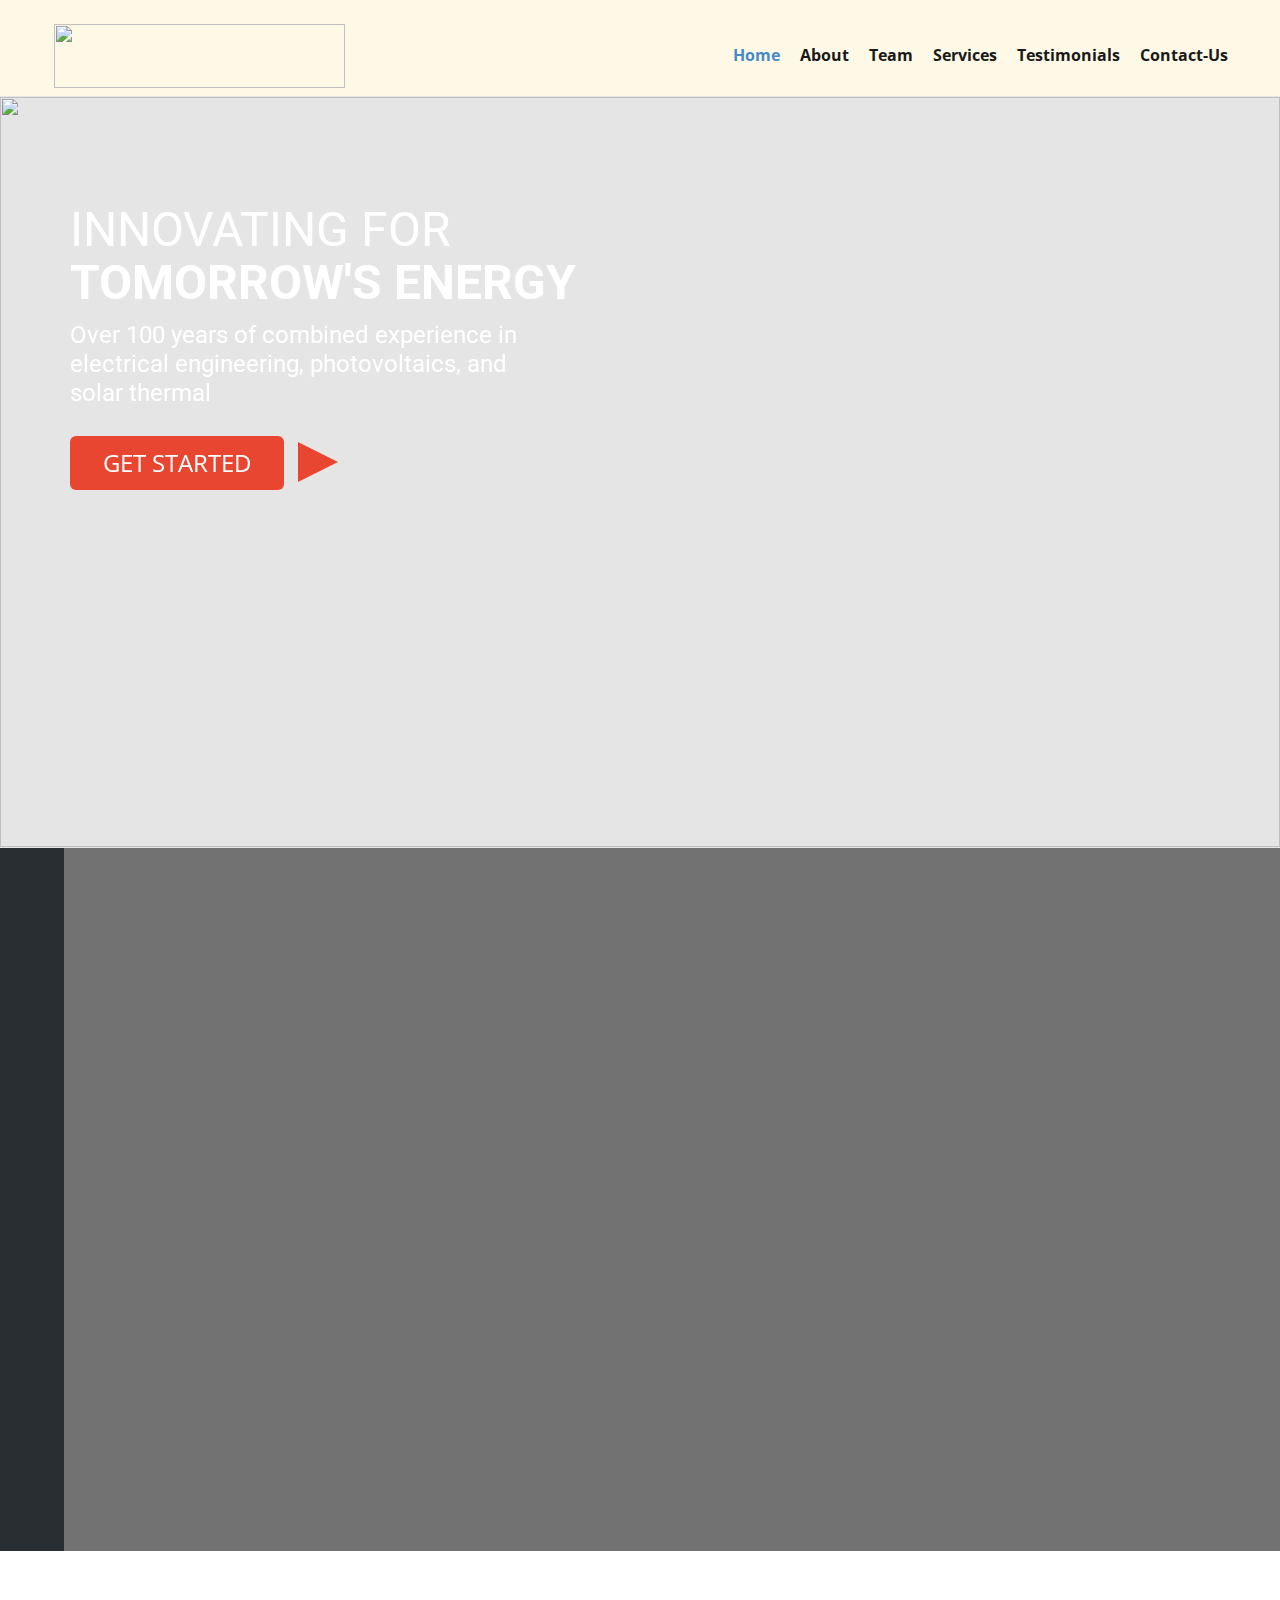
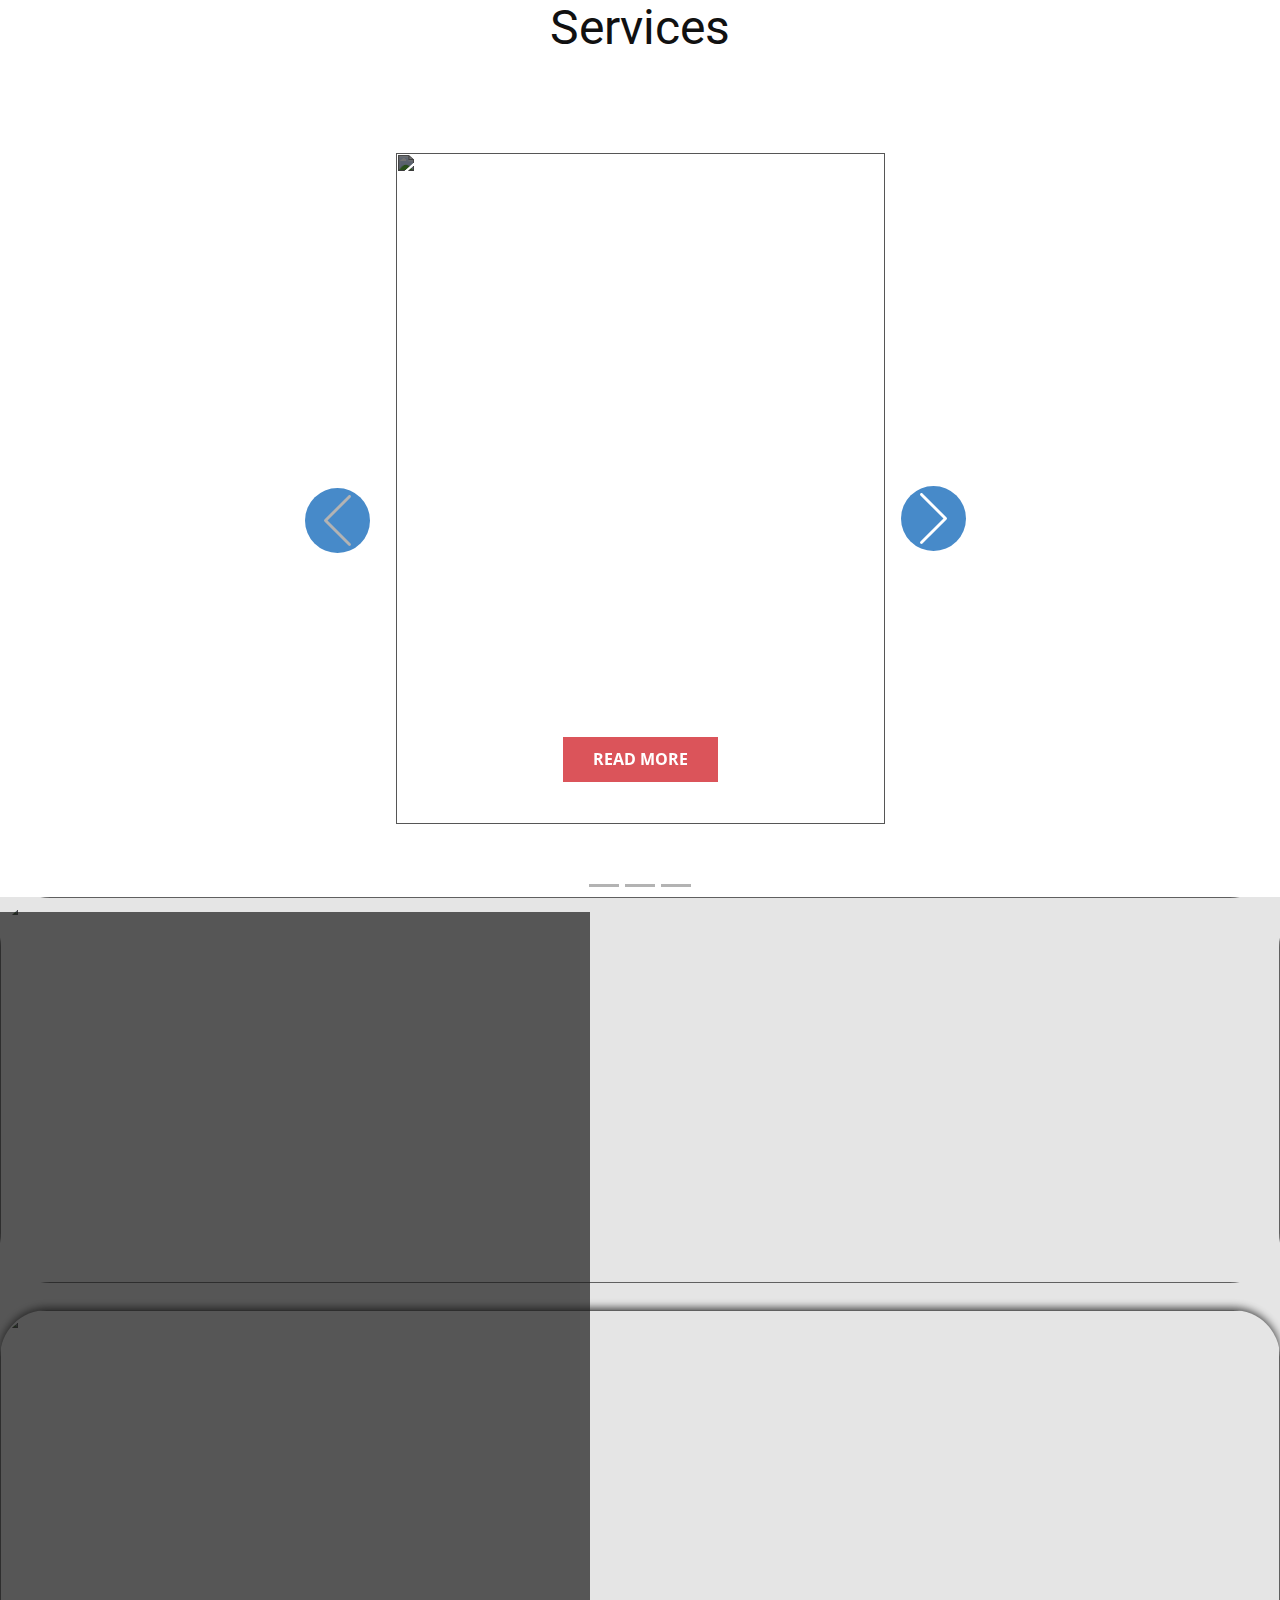
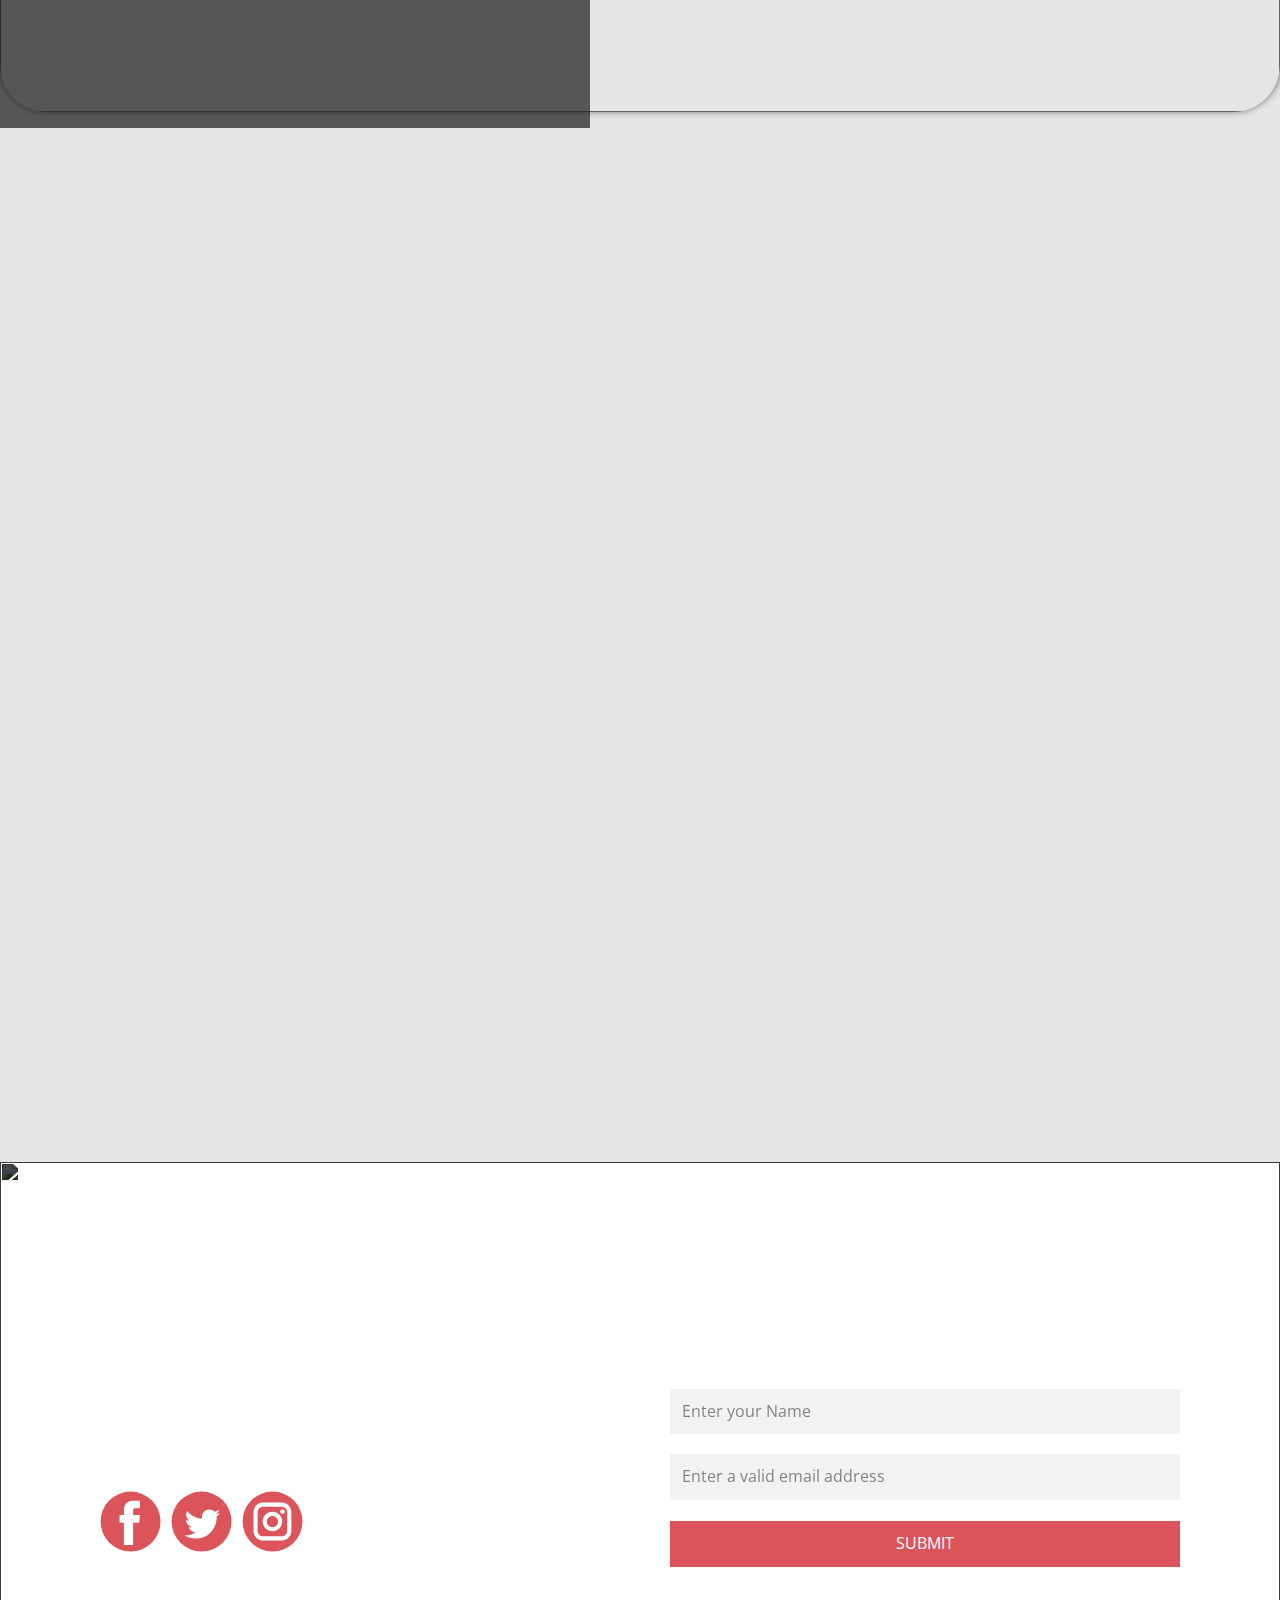
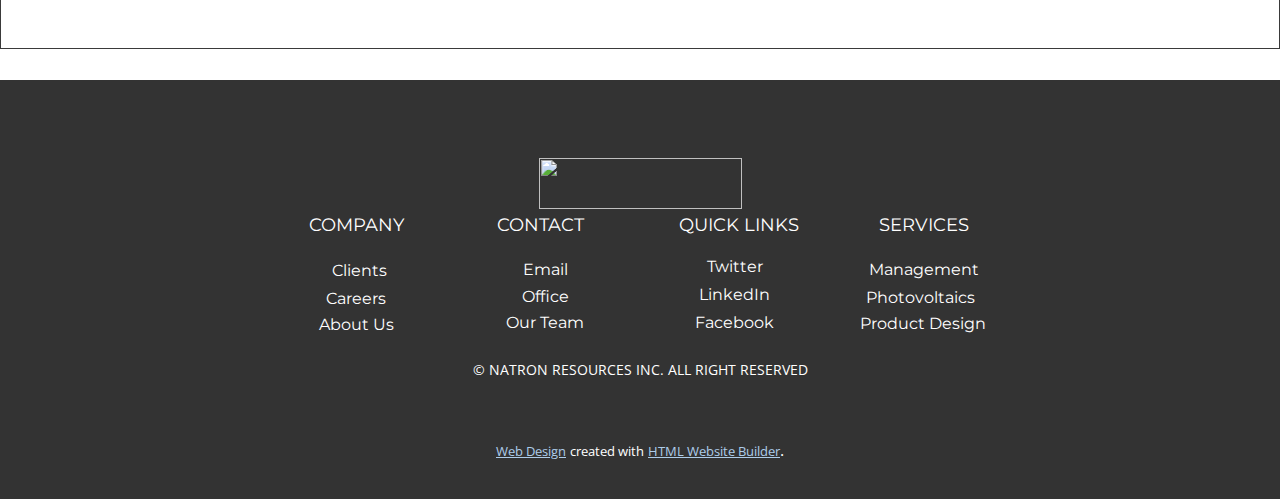
==== index.html @ ee6bcc5f "Add files via upload" ====
<!DOCTYPE html>
<html style="font-size: 16px;" lang="en"><head>
    <meta name="viewport" content="width=device-width, initial-scale=1.0">
    <meta charset="utf-8">
    <meta name="keywords" content="​Growth Strategy, 01, ​Providing information to a client, About Consulting Firm, ​Providing information to a client, 02, ​Our business consultants can help you adapt to today’s market dynamics, ​We are the best agency to improve your deals, our perfect team, INTUITIVE">
    <meta name="description" content="">
    <title>Home</title>
    <link rel="stylesheet" href="nicepage.css" media="screen">
<link rel="stylesheet" href="Home.css" media="screen">
    <script class="u-script" type="text/javascript" src="jquery.js" "="" defer=""></script>
    <script class="u-script" type="text/javascript" src="nicepage.js" "="" defer=""></script>
    <meta name="generator" content="Nicepage 4.17.10, nicepage.com">
    <link id="u-theme-google-font" rel="stylesheet" href="https://fonts.googleapis.com/css?family=Roboto:100,100i,300,300i,400,400i,500,500i,700,700i,900,900i|Open+Sans:300,300i,400,400i,500,500i,600,600i,700,700i,800,800i">
    <link id="u-page-google-font" rel="stylesheet" href="https://fonts.googleapis.com/css?family=Open+Sans:300,300i,400,400i,500,500i,600,600i,700,700i,800,800i|Oswald:200,300,400,500,600,700|Montserrat:100,100i,200,200i,300,300i,400,400i,500,500i,600,600i,700,700i,800,800i,900,900i">
    
    
    
    
    
    
    
    <script type="application/ld+json">{
		"@context": "http://schema.org",
		"@type": "Organization",
		"name": "",
		"logo": "images/NatronResources_Logo1Black11.png"
}</script>
    <meta name="theme-color" content="#478ac9">
    <meta property="og:title" content="Home">
    <meta property="og:type" content="website">
  </head>
  <body data-home-page="Home.html" data-home-page-title="Home" class="u-body u-xl-mode" data-lang="en"><header class="u-clearfix u-header u-palette-3-light-3 u-sticky u-sticky-9d83 u-header" id="sec-1c48"><div class="u-clearfix u-sheet u-sheet-1">
        <a href="https://nicepage.com" class="u-image u-logo u-image-1" data-image-width="314" data-image-height="69">
          <img src="images/NatronResources_Logo1Black11.png" class="u-logo-image u-logo-image-1">
        </a>
        <nav class="u-menu u-menu-one-level u-offcanvas u-menu-1">
          <div class="menu-collapse" style="font-size: 1rem; letter-spacing: 0px; font-weight: 700;">
            <a class="u-button-style u-custom-active-border-color u-custom-border u-custom-border-color u-custom-borders u-custom-hover-border-color u-custom-left-right-menu-spacing u-custom-padding-bottom u-custom-text-active-color u-custom-text-color u-custom-text-hover-color u-custom-text-shadow u-custom-text-shadow-blur u-custom-text-shadow-color u-custom-text-shadow-transparency u-custom-text-shadow-x u-custom-text-shadow-y u-custom-top-bottom-menu-spacing u-nav-link u-text-active-palette-1-base u-text-hover-palette-2-base" href="#" style="text-shadow: -2px 0 0 rgba(0,0,0,0);">
              <svg class="u-svg-link" viewBox="0 0 24 24"><use xmlns:xlink="http://www.w3.org/1999/xlink" xlink:href="#menu-hamburger"></use></svg>
              <svg class="u-svg-content" version="1.1" id="menu-hamburger" viewBox="0 0 16 16" x="0px" y="0px" xmlns:xlink="http://www.w3.org/1999/xlink" xmlns="http://www.w3.org/2000/svg"><g><rect y="1" width="16" height="2"></rect><rect y="7" width="16" height="2"></rect><rect y="13" width="16" height="2"></rect>
</g></svg>
            </a>
          </div>
          <div class="u-custom-menu u-nav-container">
            <ul class="u-nav u-spacing-20 u-unstyled u-nav-1"><li class="u-nav-item"><a class="u-border-active-grey-90 u-border-hover-grey-50 u-button-style u-nav-link u-text-active-palette-1-base u-text-grey-90 u-text-hover-palette-2-base" href="Home.html" style="padding: 10px 0px;">Home</a>
</li><li class="u-nav-item"><a class="u-border-active-grey-90 u-border-hover-grey-50 u-button-style u-nav-link u-text-active-palette-1-base u-text-grey-90 u-text-hover-palette-2-base" href="About.html" style="padding: 10px 0px;">About</a>
</li><li class="u-nav-item"><a class="u-border-active-grey-90 u-border-hover-grey-50 u-button-style u-nav-link u-text-active-palette-1-base u-text-grey-90 u-text-hover-palette-2-base" href="Team.html" style="padding: 10px 0px;">Team</a>
</li><li class="u-nav-item"><a class="u-border-active-grey-90 u-border-hover-grey-50 u-button-style u-nav-link u-text-active-palette-1-base u-text-grey-90 u-text-hover-palette-2-base" style="padding: 10px 0px;">Services</a>
</li><li class="u-nav-item"><a class="u-border-active-grey-90 u-border-hover-grey-50 u-button-style u-nav-link u-text-active-palette-1-base u-text-grey-90 u-text-hover-palette-2-base" style="padding: 10px 0px;">Testimonials</a>
</li><li class="u-nav-item"><a class="u-border-active-grey-90 u-border-hover-grey-50 u-button-style u-nav-link u-text-active-palette-1-base u-text-grey-90 u-text-hover-palette-2-base" href="Contact-Us.html" style="padding: 10px 0px;">Contact-Us</a>
</li></ul>
          </div>
          <div class="u-custom-menu u-nav-container-collapse">
            <div class="u-black u-container-style u-inner-container-layout u-opacity u-opacity-95 u-sidenav">
              <div class="u-inner-container-layout u-sidenav-overflow">
                <div class="u-menu-close"></div>
                <ul class="u-align-center u-nav u-popupmenu-items u-unstyled u-nav-2"><li class="u-nav-item"><a class="u-button-style u-nav-link" href="Home.html">Home</a>
</li><li class="u-nav-item"><a class="u-button-style u-nav-link" href="About.html">About</a>
</li><li class="u-nav-item"><a class="u-button-style u-nav-link" href="Team.html">Team</a>
</li><li class="u-nav-item"><a class="u-button-style u-nav-link">Services</a>
</li><li class="u-nav-item"><a class="u-button-style u-nav-link">Testimonials</a>
</li><li class="u-nav-item"><a class="u-button-style u-nav-link" href="Contact-Us.html">Contact-Us</a>
</li></ul>
              </div>
            </div>
            <div class="u-black u-menu-overlay u-opacity u-opacity-70"></div>
          </div>
        </nav>
      </div></header>
    <section class="u-align-center u-clearfix u-grey-10 u-valign-middle-xs u-section-1" id="carousel_7fe6">
      <img class="u-expanded-width u-image u-image-1" src="images/banner11.png" data-image-width="1512" data-image-height="918">
      <h1 class="u-align-left u-text u-text-white u-text-1" data-animation-name="customAnimationIn" data-animation-duration="1000">INNOVATING FOR&nbsp;<br>
        <span style="font-weight: 700;">TOMORROW'S ENERGY</span>
      </h1>
      <h4 class="u-align-left u-text u-text-body-alt-color u-text-2" data-animation-name="customAnimationIn" data-animation-duration="1000">Over 100 years of combined experience in electrical engineering, photovoltaics, and solar thermal </h4>
      <a href="https://nicepage.com/joomla-page-builder" class="u-border-none u-btn u-btn-round u-button-style u-custom-color-1 u-hover-palette-1-light-1 u-radius-6 u-btn-1" data-animation-name="customAnimationIn" data-animation-duration="1000">GET STARTED</a>
      <div class="u-container-style u-expanded-width u-grey-90 u-group u-shape-rectangle u-group-1" data-animation-name="fadeIn" data-animation-duration="1750" data-animation-direction="Up" data-animation-delay="750">
        <div class="u-container-layout u-container-layout-1">
          <img class="u-align-center u-image u-image-default u-preserve-proportions u-image-2" src="images/Rectangle104.png" alt="" data-image-width="653" data-image-height="306">
          <h2 class="u-align-center u-text u-text-default-lg u-text-default-md u-text-default-sm u-text-default-xl u-text-3">EXCELLENCE IN PERFORMANCE,<br>AND, EXPERIENCE
          </h2>
        </div>
      </div>
      <div class="u-shape u-shape-svg u-text-custom-color-1 u-shape-1" data-animation-name="customAnimationIn" data-animation-duration="1000">
        <svg class="u-svg-link" preserveAspectRatio="none" viewBox="0 0 140 160" style=""><use xmlns:xlink="http://www.w3.org/1999/xlink" xlink:href="#svg-bcc1"></use></svg>
        <svg class="u-svg-content" viewBox="0 0 140 160" x="0px" y="0px" id="svg-bcc1"><g><polygon points="0,0 140,80 0,160 	"></polygon>
</g></svg>
      </div>
    </section>
    <section class="u-align-center-xl u-align-left-lg u-align-left-md u-align-left-sm u-align-left-xs u-clearfix u-grey-10 u-section-2" id="carousel_a50e">
      <div class="u-clearfix u-expanded-width u-layout-wrap u-layout-wrap-1">
        <div class="u-layout" style="">
          <div class="u-layout-row" style="">
            <div class="u-align-left u-container-style u-hidden-xs u-layout-cell u-palette-1-dark-3 u-size-3 u-layout-cell-1">
              <div class="u-container-layout u-container-layout-1"></div>
            </div>
            <div class="u-align-justify-xs u-container-style u-image u-layout-cell u-shading u-size-57 u-image-1" data-image-width="5314" data-image-height="3596">
              <div class="u-container-layout u-container-layout-2">
                <div class="u-container-style u-grey-80 u-group u-group-1" data-animation-name="customAnimationIn" data-animation-duration="1000">
                  <div class="u-container-layout u-container-layout-3">
                    <h2 class="u-align-center u-text u-text-default u-text-1">MISSION</h2>
                    <div class="u-border-3 u-border-palette-3-base u-line u-line-horizontal u-line-1"></div>
                    <p class="u-align-center u-text u-text-default u-text-2"> Reduce the installed renewable energy through innovative design and methodical execution</p>
                  </div>
                </div>
                <h5 class="u-custom-font u-font-open-sans u-text u-text-body-alt-color u-text-3" data-animation-name="customAnimationIn" data-animation-duration="1000"> Natron Resources Inc. is located in the San Francisco Bay Area of California and focuses on solar system design and electrical engineering. As costs drop and efficiencies improve, solar energy will play a significant role in meeting the evergrowing demand for energy on our society. <br>
                  <br>We provide strategic, technical, analytical, design and management services to our clients on time and on budget. <br>
                  <br>We help our client shorten projects lead time and reduced materials costs so that they can be competitive in the market place. <br>
                  <br>We provide support to start-up and recent entrants to the renewable industry to help them successful launch their products. Our team of professionals is dedicated to serving our clients with integrity and passion..
                </h5>
                <div class="u-container-style u-grey-80 u-group u-group-2" data-animation-name="customAnimationIn" data-animation-duration="1000">
                  <div class="u-container-layout u-container-layout-4">
                    <h2 class="u-align-center u-text u-text-default u-text-4">VISION</h2>
                    <div class="u-border-3 u-border-palette-3-base u-line u-line-horizontal u-line-2"></div>
                    <p class="u-align-center u-text u-text-default u-text-5">Make solar Energy an economically feasible energy alternative</p>
                  </div>
                </div>
              </div>
            </div>
          </div>
        </div>
      </div>
      <h2 class="u-align-center u-custom-font u-font-open-sans u-text u-text-body-alt-color u-text-6" data-animation-name="customAnimationIn" data-animation-duration="1000"> Welcome to Natron Resources Inc.</h2>
    </section>
    <section class="u-carousel u-section-row-container u-slide u-block-9a33-1" id="carousel_f9ef" data-interval="5000" data-u-ride="carousel">
      <div class="u-section-rows">
        <div class="u-section-row u-block-9a33-4" id="sec-fe2a">
          <div class="u-clearfix u-sheet u-valign-middle u-block-9a33-5">
            <h1 class="u-text u-text-default u-block-9a33-6">Services<span style="font-size: 3.75rem;"></span>
            </h1>
          </div>
        </div>
        <div class="u-section-row u-block-9a33-7" id="sec-a73d">
          <ol class="u-absolute-hcenter-lg u-absolute-hcenter-md u-absolute-hcenter-sm u-absolute-hcenter-xl u-carousel-indicators u-block-9a33-2">
            <li data-u-target="#carousel_f9ef" class="u-active u-grey-30" data-u-slide-to="0"></li>
            <li data-u-target="#carousel_f9ef" class="u-grey-30" data-u-slide-to="1"></li>
            <li data-u-target="#carousel_f9ef" class="u-grey-30" data-u-slide-to="2"></li>
          </ol>
          <div class="u-carousel-inner" role="listbox">
            <div class="u-active u-align-center u-carousel-item u-clearfix u-section-3-1" src="">
              <div class="u-clearfix u-sheet u-sheet-1">
                <img class="u-expanded-width-xs u-image u-image-1" src="images/Rectangle65.png" data-image-width="450" data-image-height="450">
                <p class="u-large-text u-text u-text-body-alt-color u-text-variant u-text-1">Sample text. Lorem ipsum dolor sit amet,​ consectetur adipiscing elit nullam nunc justo sagittis suscipit ultrices.</p>
                <a href="#" class="u-btn u-button-style u-palette-2-base u-btn-1">Read More</a>
              </div>
            </div>
            <div class="u-align-center u-carousel-item u-clearfix u-section-3-2" src="">
              <div class="u-clearfix u-sheet u-sheet-1">
                <img class="u-expanded-width-xs u-image u-image-1" src="images/Rectangle65.png" data-image-width="450" data-image-height="450">
                <p class="u-large-text u-text u-text-body-alt-color u-text-variant u-text-1">Sample text. Lorem ipsum dolor sit amet,​ consectetur adipiscing elit nullam nunc justo sagittis suscipit ultrices.</p>
                <a href="#" class="u-btn u-button-style u-palette-2-base u-btn-1">Read More</a>
              </div>
            </div>
            <div class="u-align-center u-carousel-item u-clearfix u-section-3-3" src="">
              <div class="u-clearfix u-sheet u-sheet-1">
                <img class="u-expanded-width-xs u-image u-image-1" src="images/Rectangle65.png" data-image-width="450" data-image-height="450">
                <p class="u-large-text u-text u-text-body-alt-color u-text-variant u-text-1">Sample text. Lorem ipsum dolor sit amet,​ consectetur adipiscing elit nullam nunc justo sagittis suscipit ultrices.</p>
                <a href="#" class="u-btn u-button-style u-palette-2-base u-btn-1">Read More</a>
              </div>
            </div>
          </div>
          <a class="u-carousel-control u-carousel-control-prev u-icon-circle u-palette-1-base u-text-grey-30 u-block-9a33-3" href="#carousel_f9ef" role="button" data-u-slide="prev">
            <span aria-hidden="true">
              <svg viewBox="0 0 477.175 477.175"><path d="M145.188,238.575l215.5-215.5c5.3-5.3,5.3-13.8,0-19.1s-13.8-5.3-19.1,0l-225.1,225.1c-5.3,5.3-5.3,13.8,0,19.1l225.1,225
                    c2.6,2.6,6.1,4,9.5,4s6.9-1.3,9.5-4c5.3-5.3,5.3-13.8,0-19.1L145.188,238.575z"></path></svg>
            </span>
            <span class="sr-only">Previous</span>
          </a>
          <a class="u-carousel-control u-carousel-control-next u-icon-circle u-palette-1-base u-block-9a33-8" href="#carousel_f9ef" role="button" data-u-slide="next">
            <span aria-hidden="true">
              <svg viewBox="0 0 477.175 477.175"><path d="M360.731,229.075l-225.1-225.1c-5.3-5.3-13.8-5.3-19.1,0s-5.3,13.8,0,19.1l215.5,215.5l-215.5,215.5
                    c-5.3,5.3-5.3,13.8,0,19.1c2.6,2.6,6.1,4,9.5,4c3.4,0,6.9-1.3,9.5-4l225.1-225.1C365.931,242.875,365.931,234.275,360.731,229.075z"></path></svg>
            </span>
            <span class="sr-only">Next</span>
          </a>
        </div>
      </div>
    </section>
    <section class="u-align-center-xl u-align-left-lg u-align-left-md u-align-left-sm u-align-left-xs u-clearfix u-grey-10 u-section-4" id="carousel_10d2">
      <img class="u-align-center-xs u-expanded-width u-image u-image-round u-radius-47 u-image-1" src="images/Rectangle115.png" alt="" data-image-width="1462" data-image-height="433">
      <img class="u-align-center-xs u-expanded-width-lg u-expanded-width-md u-expanded-width-sm u-expanded-width-xl u-image u-image-round u-radius-50 u-image-2" src="images/Rectangle114.png" alt="" data-image-width="1462" data-image-height="435">
      <div class="u-custom-color-3 u-shape u-shape-rectangle u-shape-1"></div>
      <div class="u-clearfix u-layout-wrap u-layout-wrap-1">
        <div class="u-gutter-0 u-layout">
          <div class="u-layout-row">
            <div class="u-align-left u-container-style u-layout-cell u-size-60 u-layout-cell-1">
              <div class="u-container-layout u-container-layout-1">
                <h2 class="u-text u-text-body-alt-color u-text-1" data-animation-name="customAnimationIn" data-animation-duration="1000" data-animation-direction=""> PROJECTS</h2>
                <p class="u-text u-text-body-alt-color u-text-2" data-animation-name="customAnimationIn" data-animation-duration="1000">We provide electrical and structural engineering for solar projects in California and other locations worldwide. Our project portfolio ranges from residential and R&amp;D arrays to large scale ground mount fixed and tracking systems. </p>
                <a href="https://nicepage.dev" class="u-border-none u-btn u-btn-round u-button-style u-custom-color-1 u-hover-palette-1-light-1 u-radius-50 u-btn-1" data-animation-name="customAnimationIn" data-animation-duration="1000">explore more </a>
              </div>
            </div>
          </div>
        </div>
      </div>
      <h2 class="u-custom-font u-font-oswald u-text u-text-body-alt-color u-text-3" data-animation-name="customAnimationIn" data-animation-duration="1000">Santa Clara University, Santa Clara, California</h2>
      <h2 class="u-custom-font u-font-oswald u-text u-text-body-alt-color u-text-4" data-animation-name="customAnimationIn" data-animation-duration="1000">County Govt. Center, Redwood City, California</h2>
      <img class="u-image u-image-3" src="images/NatronResources_Mark.png" data-image-width="4671" data-image-height="3972" data-animation-name="customAnimationIn" data-animation-duration="1000">
    </section>
    <section class="u-align-center-xl u-align-left-lg u-align-left-md u-align-left-sm u-align-left-xs u-clearfix u-grey-10 u-section-5" id="carousel_a785">
      <div class="u-align-left u-clearfix u-sheet u-valign-middle-xs u-sheet-1">
        <h1 class="u-align-center u-text u-text-default u-text-1" data-animation-name="customAnimationIn" data-animation-duration="1000">
          <span style="font-size: 4.5rem;">OUR <span style="font-weight: 700;">SATISFIED </span>PARTNERS
          </span>
          <span style="font-size: 4.5rem;">
            <br>
          </span>
          <span style="font-size: 2.25rem;">Testimonials</span>
        </h1>
        <div class="u-expanded-width-xs u-list u-list-1">
          <div class="u-repeater u-repeater-1">
            <div class="u-container-style u-list-item u-repeater-item u-white u-list-item-1" data-animation-name="flipIn" data-animation-duration="2500" data-animation-delay="0" data-animation-direction="X">
              <div class="u-container-layout u-similar-container u-valign-top-lg u-valign-top-md u-valign-top-sm u-valign-top-xl u-container-layout-1">
                <div alt="" class="u-image u-image-circle u-image-1"></div>
                <div class="u-container-style u-group u-group-1">
                  <div class="u-container-layout u-container-layout-2">
                    <h4 class="u-custom-font u-font-oswald u-text u-text-2">Jeffrey Brown</h4>
                    <p class="u-text u-text-grey-50 u-text-3">Sample text. Click to select the text box. Click again or double click to start editing the&nbsp;</p>
                    <div class="u-social-icons u-spacing-10 u-social-icons-1">
                      <a class="u-social-url" target="_blank" href=""><span class="u-icon u-icon-circle u-social-facebook u-social-icon u-icon-1"><svg class="u-svg-link" preserveAspectRatio="xMidYMin slice" viewBox="0 0 112 112" style=""><use xmlns:xlink="http://www.w3.org/1999/xlink" xlink:href="#svg-16b7"></use></svg><svg xmlns="http://www.w3.org/2000/svg" xmlns:xlink="http://www.w3.org/1999/xlink" version="1.1" xml:space="preserve" class="u-svg-content" viewBox="0 0 112 112" x="0px" y="0px" id="svg-16b7"><path d="M75.5,28.8H65.4c-1.5,0-4,0.9-4,4.3v9.4h13.9l-1.5,15.8H61.4v45.1H42.8V58.3h-8.8V42.4h8.8V32.2 c0-7.4,3.4-18.8,18.8-18.8h13.8v15.4H75.5z"></path></svg></span>
                      </a>
                      <a class="u-social-url" target="_blank" href=""><span class="u-icon u-icon-circle u-social-icon u-social-twitter u-icon-2"><svg class="u-svg-link" preserveAspectRatio="xMidYMin slice" viewBox="0 0 112 112" style=""><use xmlns:xlink="http://www.w3.org/1999/xlink" xlink:href="#svg-78f3"></use></svg><svg xmlns="http://www.w3.org/2000/svg" xmlns:xlink="http://www.w3.org/1999/xlink" version="1.1" xml:space="preserve" class="u-svg-content" viewBox="0 0 112 112" x="0px" y="0px" id="svg-78f3"><path d="M92.2,38.2c0,0.8,0,1.6,0,2.3c0,24.3-18.6,52.4-52.6,52.4c-10.6,0.1-20.2-2.9-28.5-8.2 c1.4,0.2,2.9,0.2,4.4,0.2c8.7,0,16.7-2.9,23-7.9c-8.1-0.2-14.9-5.5-17.3-12.8c1.1,0.2,2.4,0.2,3.4,0.2c1.6,0,3.3-0.2,4.8-0.7 c-8.4-1.6-14.9-9.2-14.9-18c0-0.2,0-0.2,0-0.2c2.5,1.4,5.4,2.2,8.4,2.3c-5-3.3-8.3-8.9-8.3-15.4c0-3.4,1-6.5,2.5-9.2 c9.1,11.1,22.7,18.5,38,19.2c-0.2-1.4-0.4-2.8-0.4-4.3c0.1-10,8.3-18.2,18.5-18.2c5.4,0,10.1,2.2,13.5,5.7c4.3-0.8,8.1-2.3,11.7-4.5 c-1.4,4.3-4.3,7.9-8.1,10.1c3.7-0.4,7.3-1.4,10.6-2.9C98.9,32.3,95.7,35.5,92.2,38.2z"></path></svg></span>
                      </a>
                      <a class="u-social-url" target="_blank" href=""><span class="u-icon u-icon-circle u-social-icon u-social-instagram u-icon-3"><svg class="u-svg-link" preserveAspectRatio="xMidYMin slice" viewBox="0 0 112 112" style=""><use xmlns:xlink="http://www.w3.org/1999/xlink" xlink:href="#svg-8844"></use></svg><svg xmlns="http://www.w3.org/2000/svg" xmlns:xlink="http://www.w3.org/1999/xlink" version="1.1" xml:space="preserve" class="u-svg-content" viewBox="0 0 112 112" x="0px" y="0px" id="svg-8844"><path d="M55.9,32.9c-12.8,0-23.2,10.4-23.2,23.2s10.4,23.2,23.2,23.2s23.2-10.4,23.2-23.2S68.7,32.9,55.9,32.9z M55.9,69.4c-7.4,0-13.3-6-13.3-13.3c-0.1-7.4,6-13.3,13.3-13.3s13.3,6,13.3,13.3C69.3,63.5,63.3,69.4,55.9,69.4z"></path><path d="M79.7,26.8c-3,0-5.4,2.5-5.4,5.4s2.5,5.4,5.4,5.4c3,0,5.4-2.5,5.4-5.4S82.7,26.8,79.7,26.8z"></path><path d="M78.2,11H33.5C21,11,10.8,21.3,10.8,33.7v44.7c0,12.6,10.2,22.8,22.7,22.8h44.7c12.6,0,22.7-10.2,22.7-22.7 V33.7C100.8,21.1,90.6,11,78.2,11z M91,78.4c0,7.1-5.8,12.8-12.8,12.8H33.5c-7.1,0-12.8-5.8-12.8-12.8V33.7 c0-7.1,5.8-12.8,12.8-12.8h44.7c7.1,0,12.8,5.8,12.8,12.8V78.4z"></path></svg></span>
                      </a>
                    </div>
                  </div>
                </div>
              </div>
            </div>
            <div class="u-container-style u-list-item u-repeater-item u-white u-list-item-2" data-animation-name="flipIn" data-animation-duration="2500" data-animation-delay="0" data-animation-direction="X">
              <div class="u-container-layout u-similar-container u-valign-top-lg u-valign-top-md u-valign-top-sm u-valign-top-xl u-container-layout-3">
                <div alt="" class="u-image u-image-circle u-image-2" data-image-width="598" data-image-height="598"></div>
                <div class="u-container-style u-group u-group-2">
                  <div class="u-container-layout u-container-layout-4">
                    <h4 class="u-custom-font u-font-oswald u-text u-text-4">Ann Richmond</h4>
                    <p class="u-text u-text-grey-50 u-text-5">Sample text. Click to select the text box. Click again or double click to start editing the text.</p>
                    <div class="u-social-icons u-spacing-10 u-social-icons-2">
                      <a class="u-social-url" target="_blank" href=""><span class="u-icon u-icon-circle u-social-facebook u-social-icon u-icon-4"><svg class="u-svg-link" preserveAspectRatio="xMidYMin slice" viewBox="0 0 112 112" style=""><use xmlns:xlink="http://www.w3.org/1999/xlink" xlink:href="#svg-16b7"></use></svg><svg xmlns="http://www.w3.org/2000/svg" xmlns:xlink="http://www.w3.org/1999/xlink" version="1.1" xml:space="preserve" class="u-svg-content" viewBox="0 0 112 112" x="0px" y="0px" id="svg-16b7"><path d="M75.5,28.8H65.4c-1.5,0-4,0.9-4,4.3v9.4h13.9l-1.5,15.8H61.4v45.1H42.8V58.3h-8.8V42.4h8.8V32.2 c0-7.4,3.4-18.8,18.8-18.8h13.8v15.4H75.5z"></path></svg></span>
                      </a>
                      <a class="u-social-url" target="_blank" href=""><span class="u-icon u-icon-circle u-social-icon u-social-twitter u-icon-5"><svg class="u-svg-link" preserveAspectRatio="xMidYMin slice" viewBox="0 0 112 112" style=""><use xmlns:xlink="http://www.w3.org/1999/xlink" xlink:href="#svg-78f3"></use></svg><svg xmlns="http://www.w3.org/2000/svg" xmlns:xlink="http://www.w3.org/1999/xlink" version="1.1" xml:space="preserve" class="u-svg-content" viewBox="0 0 112 112" x="0px" y="0px" id="svg-78f3"><path d="M92.2,38.2c0,0.8,0,1.6,0,2.3c0,24.3-18.6,52.4-52.6,52.4c-10.6,0.1-20.2-2.9-28.5-8.2 c1.4,0.2,2.9,0.2,4.4,0.2c8.7,0,16.7-2.9,23-7.9c-8.1-0.2-14.9-5.5-17.3-12.8c1.1,0.2,2.4,0.2,3.4,0.2c1.6,0,3.3-0.2,4.8-0.7 c-8.4-1.6-14.9-9.2-14.9-18c0-0.2,0-0.2,0-0.2c2.5,1.4,5.4,2.2,8.4,2.3c-5-3.3-8.3-8.9-8.3-15.4c0-3.4,1-6.5,2.5-9.2 c9.1,11.1,22.7,18.5,38,19.2c-0.2-1.4-0.4-2.8-0.4-4.3c0.1-10,8.3-18.2,18.5-18.2c5.4,0,10.1,2.2,13.5,5.7c4.3-0.8,8.1-2.3,11.7-4.5 c-1.4,4.3-4.3,7.9-8.1,10.1c3.7-0.4,7.3-1.4,10.6-2.9C98.9,32.3,95.7,35.5,92.2,38.2z"></path></svg></span>
                      </a>
                      <a class="u-social-url" target="_blank" href=""><span class="u-icon u-icon-circle u-social-icon u-social-instagram u-icon-6"><svg class="u-svg-link" preserveAspectRatio="xMidYMin slice" viewBox="0 0 112 112" style=""><use xmlns:xlink="http://www.w3.org/1999/xlink" xlink:href="#svg-8844"></use></svg><svg xmlns="http://www.w3.org/2000/svg" xmlns:xlink="http://www.w3.org/1999/xlink" version="1.1" xml:space="preserve" class="u-svg-content" viewBox="0 0 112 112" x="0px" y="0px" id="svg-8844"><path d="M55.9,32.9c-12.8,0-23.2,10.4-23.2,23.2s10.4,23.2,23.2,23.2s23.2-10.4,23.2-23.2S68.7,32.9,55.9,32.9z M55.9,69.4c-7.4,0-13.3-6-13.3-13.3c-0.1-7.4,6-13.3,13.3-13.3s13.3,6,13.3,13.3C69.3,63.5,63.3,69.4,55.9,69.4z"></path><path d="M79.7,26.8c-3,0-5.4,2.5-5.4,5.4s2.5,5.4,5.4,5.4c3,0,5.4-2.5,5.4-5.4S82.7,26.8,79.7,26.8z"></path><path d="M78.2,11H33.5C21,11,10.8,21.3,10.8,33.7v44.7c0,12.6,10.2,22.8,22.7,22.8h44.7c12.6,0,22.7-10.2,22.7-22.7 V33.7C100.8,21.1,90.6,11,78.2,11z M91,78.4c0,7.1-5.8,12.8-12.8,12.8H33.5c-7.1,0-12.8-5.8-12.8-12.8V33.7 c0-7.1,5.8-12.8,12.8-12.8h44.7c7.1,0,12.8,5.8,12.8,12.8V78.4z"></path></svg></span>
                      </a>
                    </div>
                  </div>
                </div>
              </div>
            </div>
            <div class="u-container-style u-list-item u-repeater-item u-white u-list-item-3" data-animation-name="flipIn" data-animation-duration="2500" data-animation-delay="0" data-animation-direction="X">
              <div class="u-container-layout u-similar-container u-valign-top-lg u-valign-top-md u-valign-top-sm u-valign-top-xl u-container-layout-5">
                <div alt="" class="u-image u-image-circle u-image-3" data-image-width="598" data-image-height="598"></div>
                <div class="u-container-style u-group u-group-3">
                  <div class="u-container-layout u-container-layout-6">
                    <h4 class="u-custom-font u-font-oswald u-text u-text-6">Alex Grinfield</h4>
                    <p class="u-text u-text-grey-50 u-text-7">Sample text. Click to select the text box. Click again or double click to start editing the text.</p>
                    <div class="u-social-icons u-spacing-10 u-social-icons-3">
                      <a class="u-social-url" target="_blank" href=""><span class="u-icon u-icon-circle u-social-facebook u-social-icon u-icon-7"><svg class="u-svg-link" preserveAspectRatio="xMidYMin slice" viewBox="0 0 112 112" style=""><use xmlns:xlink="http://www.w3.org/1999/xlink" xlink:href="#svg-16b7"></use></svg><svg xmlns="http://www.w3.org/2000/svg" xmlns:xlink="http://www.w3.org/1999/xlink" version="1.1" xml:space="preserve" class="u-svg-content" viewBox="0 0 112 112" x="0px" y="0px" id="svg-16b7"><path d="M75.5,28.8H65.4c-1.5,0-4,0.9-4,4.3v9.4h13.9l-1.5,15.8H61.4v45.1H42.8V58.3h-8.8V42.4h8.8V32.2 c0-7.4,3.4-18.8,18.8-18.8h13.8v15.4H75.5z"></path></svg></span>
                      </a>
                      <a class="u-social-url" target="_blank" href=""><span class="u-icon u-icon-circle u-social-icon u-social-twitter u-icon-8"><svg class="u-svg-link" preserveAspectRatio="xMidYMin slice" viewBox="0 0 112 112" style=""><use xmlns:xlink="http://www.w3.org/1999/xlink" xlink:href="#svg-78f3"></use></svg><svg xmlns="http://www.w3.org/2000/svg" xmlns:xlink="http://www.w3.org/1999/xlink" version="1.1" xml:space="preserve" class="u-svg-content" viewBox="0 0 112 112" x="0px" y="0px" id="svg-78f3"><path d="M92.2,38.2c0,0.8,0,1.6,0,2.3c0,24.3-18.6,52.4-52.6,52.4c-10.6,0.1-20.2-2.9-28.5-8.2 c1.4,0.2,2.9,0.2,4.4,0.2c8.7,0,16.7-2.9,23-7.9c-8.1-0.2-14.9-5.5-17.3-12.8c1.1,0.2,2.4,0.2,3.4,0.2c1.6,0,3.3-0.2,4.8-0.7 c-8.4-1.6-14.9-9.2-14.9-18c0-0.2,0-0.2,0-0.2c2.5,1.4,5.4,2.2,8.4,2.3c-5-3.3-8.3-8.9-8.3-15.4c0-3.4,1-6.5,2.5-9.2 c9.1,11.1,22.7,18.5,38,19.2c-0.2-1.4-0.4-2.8-0.4-4.3c0.1-10,8.3-18.2,18.5-18.2c5.4,0,10.1,2.2,13.5,5.7c4.3-0.8,8.1-2.3,11.7-4.5 c-1.4,4.3-4.3,7.9-8.1,10.1c3.7-0.4,7.3-1.4,10.6-2.9C98.9,32.3,95.7,35.5,92.2,38.2z"></path></svg></span>
                      </a>
                      <a class="u-social-url" target="_blank" href=""><span class="u-icon u-icon-circle u-social-icon u-social-instagram u-icon-9"><svg class="u-svg-link" preserveAspectRatio="xMidYMin slice" viewBox="0 0 112 112" style=""><use xmlns:xlink="http://www.w3.org/1999/xlink" xlink:href="#svg-8844"></use></svg><svg xmlns="http://www.w3.org/2000/svg" xmlns:xlink="http://www.w3.org/1999/xlink" version="1.1" xml:space="preserve" class="u-svg-content" viewBox="0 0 112 112" x="0px" y="0px" id="svg-8844"><path d="M55.9,32.9c-12.8,0-23.2,10.4-23.2,23.2s10.4,23.2,23.2,23.2s23.2-10.4,23.2-23.2S68.7,32.9,55.9,32.9z M55.9,69.4c-7.4,0-13.3-6-13.3-13.3c-0.1-7.4,6-13.3,13.3-13.3s13.3,6,13.3,13.3C69.3,63.5,63.3,69.4,55.9,69.4z"></path><path d="M79.7,26.8c-3,0-5.4,2.5-5.4,5.4s2.5,5.4,5.4,5.4c3,0,5.4-2.5,5.4-5.4S82.7,26.8,79.7,26.8z"></path><path d="M78.2,11H33.5C21,11,10.8,21.3,10.8,33.7v44.7c0,12.6,10.2,22.8,22.7,22.8h44.7c12.6,0,22.7-10.2,22.7-22.7 V33.7C100.8,21.1,90.6,11,78.2,11z M91,78.4c0,7.1-5.8,12.8-12.8,12.8H33.5c-7.1,0-12.8-5.8-12.8-12.8V33.7 c0-7.1,5.8-12.8,12.8-12.8h44.7c7.1,0,12.8,5.8,12.8,12.8V78.4z"></path></svg></span>
                      </a>
                    </div>
                  </div>
                </div>
              </div>
            </div>
            <div class="u-container-style u-list-item u-repeater-item u-white u-list-item-4" data-animation-name="flipIn" data-animation-duration="2500" data-animation-delay="0" data-animation-direction="X">
              <div class="u-container-layout u-similar-container u-valign-top-lg u-valign-top-md u-valign-top-sm u-valign-top-xl u-container-layout-7">
                <div alt="" class="u-image u-image-circle u-image-4"></div>
                <div class="u-container-style u-group u-group-4">
                  <div class="u-container-layout u-container-layout-8">
                    <h4 class="u-custom-font u-font-oswald u-text u-text-8">Roxie Swanson</h4>
                    <p class="u-text u-text-grey-50 u-text-9">Sample text. Click to select the text box. Click again or double click to start editing the text.</p>
                    <div class="u-social-icons u-spacing-10 u-social-icons-4">
                      <a class="u-social-url" target="_blank" href=""><span class="u-icon u-icon-circle u-social-facebook u-social-icon u-icon-10"><svg class="u-svg-link" preserveAspectRatio="xMidYMin slice" viewBox="0 0 112 112" style=""><use xmlns:xlink="http://www.w3.org/1999/xlink" xlink:href="#svg-16b7"></use></svg><svg xmlns="http://www.w3.org/2000/svg" xmlns:xlink="http://www.w3.org/1999/xlink" version="1.1" xml:space="preserve" class="u-svg-content" viewBox="0 0 112 112" x="0px" y="0px" id="svg-16b7"><path d="M75.5,28.8H65.4c-1.5,0-4,0.9-4,4.3v9.4h13.9l-1.5,15.8H61.4v45.1H42.8V58.3h-8.8V42.4h8.8V32.2 c0-7.4,3.4-18.8,18.8-18.8h13.8v15.4H75.5z"></path></svg></span>
                      </a>
                      <a class="u-social-url" target="_blank" href=""><span class="u-icon u-icon-circle u-social-icon u-social-twitter u-icon-11"><svg class="u-svg-link" preserveAspectRatio="xMidYMin slice" viewBox="0 0 112 112" style=""><use xmlns:xlink="http://www.w3.org/1999/xlink" xlink:href="#svg-78f3"></use></svg><svg xmlns="http://www.w3.org/2000/svg" xmlns:xlink="http://www.w3.org/1999/xlink" version="1.1" xml:space="preserve" class="u-svg-content" viewBox="0 0 112 112" x="0px" y="0px" id="svg-78f3"><path d="M92.2,38.2c0,0.8,0,1.6,0,2.3c0,24.3-18.6,52.4-52.6,52.4c-10.6,0.1-20.2-2.9-28.5-8.2 c1.4,0.2,2.9,0.2,4.4,0.2c8.7,0,16.7-2.9,23-7.9c-8.1-0.2-14.9-5.5-17.3-12.8c1.1,0.2,2.4,0.2,3.4,0.2c1.6,0,3.3-0.2,4.8-0.7 c-8.4-1.6-14.9-9.2-14.9-18c0-0.2,0-0.2,0-0.2c2.5,1.4,5.4,2.2,8.4,2.3c-5-3.3-8.3-8.9-8.3-15.4c0-3.4,1-6.5,2.5-9.2 c9.1,11.1,22.7,18.5,38,19.2c-0.2-1.4-0.4-2.8-0.4-4.3c0.1-10,8.3-18.2,18.5-18.2c5.4,0,10.1,2.2,13.5,5.7c4.3-0.8,8.1-2.3,11.7-4.5 c-1.4,4.3-4.3,7.9-8.1,10.1c3.7-0.4,7.3-1.4,10.6-2.9C98.9,32.3,95.7,35.5,92.2,38.2z"></path></svg></span>
                      </a>
                      <a class="u-social-url" target="_blank" href=""><span class="u-icon u-icon-circle u-social-icon u-social-instagram u-icon-12"><svg class="u-svg-link" preserveAspectRatio="xMidYMin slice" viewBox="0 0 112 112" style=""><use xmlns:xlink="http://www.w3.org/1999/xlink" xlink:href="#svg-8844"></use></svg><svg xmlns="http://www.w3.org/2000/svg" xmlns:xlink="http://www.w3.org/1999/xlink" version="1.1" xml:space="preserve" class="u-svg-content" viewBox="0 0 112 112" x="0px" y="0px" id="svg-8844"><path d="M55.9,32.9c-12.8,0-23.2,10.4-23.2,23.2s10.4,23.2,23.2,23.2s23.2-10.4,23.2-23.2S68.7,32.9,55.9,32.9z M55.9,69.4c-7.4,0-13.3-6-13.3-13.3c-0.1-7.4,6-13.3,13.3-13.3s13.3,6,13.3,13.3C69.3,63.5,63.3,69.4,55.9,69.4z"></path><path d="M79.7,26.8c-3,0-5.4,2.5-5.4,5.4s2.5,5.4,5.4,5.4c3,0,5.4-2.5,5.4-5.4S82.7,26.8,79.7,26.8z"></path><path d="M78.2,11H33.5C21,11,10.8,21.3,10.8,33.7v44.7c0,12.6,10.2,22.8,22.7,22.8h44.7c12.6,0,22.7-10.2,22.7-22.7 V33.7C100.8,21.1,90.6,11,78.2,11z M91,78.4c0,7.1-5.8,12.8-12.8,12.8H33.5c-7.1,0-12.8-5.8-12.8-12.8V33.7 c0-7.1,5.8-12.8,12.8-12.8h44.7c7.1,0,12.8,5.8,12.8,12.8V78.4z"></path></svg></span>
                      </a>
                    </div>
                  </div>
                </div>
              </div>
            </div>
          </div>
        </div>
      </div>
    </section>
    <section class="u-clearfix u-valign-middle-xs u-section-6" id="carousel_2869">
      <img class="u-expanded-width u-image u-image-default u-image-1" src="images/Rectangle130.png" alt="" data-image-width="1512" data-image-height="1146">
      <div class="u-clearfix u-layout-wrap u-layout-wrap-1">
        <div class="u-layout">
          <div class="u-layout-row">
            <div class="u-container-style u-layout-cell u-shape-rectangle u-size-15 u-layout-cell-1">
              <div class="u-container-layout u-container-layout-1">
                <h3 class="u-custom-font u-font-montserrat u-text u-text-body-alt-color u-text-default u-text-1">About Us</h3>
                <p class="u-text u-text-body-alt-color u-text-2"> A monthly digest of the latest news and venenat is urna resources. our clinic was created to make your smile beautiful, healthy and snow-white.&nbsp;</p>
                <div class="u-social-icons u-spacing-10 u-social-icons-1">
                  <a class="u-social-url" title="facebook" target="_blank" href="https://facebook.com/name"><span class="u-icon u-social-facebook u-social-icon u-text-palette-2-base u-icon-1"><svg class="u-svg-link" preserveAspectRatio="xMidYMin slice" viewBox="0 0 112 112" style=""><use xmlns:xlink="http://www.w3.org/1999/xlink" xlink:href="#svg-ec48"></use></svg><svg class="u-svg-content" viewBox="0 0 112 112" x="0" y="0" id="svg-ec48"><circle fill="currentColor" cx="56.1" cy="56.1" r="55"></circle><path fill="#FFFFFF" d="M73.5,31.6h-9.1c-1.4,0-3.6,0.8-3.6,3.9v8.5h12.6L72,58.3H60.8v40.8H43.9V58.3h-8V43.9h8v-9.2
c0-6.7,3.1-17,17-17h12.5v13.9H73.5z"></path></svg></span>
                  </a>
                  <a class="u-social-url" title="twitter" target="_blank" href="https://twitter.com/name"><span class="u-icon u-social-icon u-social-twitter u-text-palette-2-base u-icon-2"><svg class="u-svg-link" preserveAspectRatio="xMidYMin slice" viewBox="0 0 112 112" style=""><use xmlns:xlink="http://www.w3.org/1999/xlink" xlink:href="#svg-b862"></use></svg><svg class="u-svg-content" viewBox="0 0 112 112" x="0" y="0" id="svg-b862"><circle fill="currentColor" class="st0" cx="56.1" cy="56.1" r="55"></circle><path fill="#FFFFFF" d="M83.8,47.3c0,0.6,0,1.2,0,1.7c0,17.7-13.5,38.2-38.2,38.2C38,87.2,31,85,25,81.2c1,0.1,2.1,0.2,3.2,0.2
c6.3,0,12.1-2.1,16.7-5.7c-5.9-0.1-10.8-4-12.5-9.3c0.8,0.2,1.7,0.2,2.5,0.2c1.2,0,2.4-0.2,3.5-0.5c-6.1-1.2-10.8-6.7-10.8-13.1
c0-0.1,0-0.1,0-0.2c1.8,1,3.9,1.6,6.1,1.7c-3.6-2.4-6-6.5-6-11.2c0-2.5,0.7-4.8,1.8-6.7c6.6,8.1,16.5,13.5,27.6,14
c-0.2-1-0.3-2-0.3-3.1c0-7.4,6-13.4,13.4-13.4c3.9,0,7.3,1.6,9.8,4.2c3.1-0.6,5.9-1.7,8.5-3.3c-1,3.1-3.1,5.8-5.9,7.4
c2.7-0.3,5.3-1,7.7-2.1C88.7,43,86.4,45.4,83.8,47.3z"></path></svg></span>
                  </a>
                  <a class="u-social-url" title="instagram" target="_blank" href="https://instagram.com/name"><span class="u-icon u-social-icon u-social-instagram u-text-palette-2-base u-icon-3"><svg class="u-svg-link" preserveAspectRatio="xMidYMin slice" viewBox="0 0 112 112" style=""><use xmlns:xlink="http://www.w3.org/1999/xlink" xlink:href="#svg-f498"></use></svg><svg class="u-svg-content" viewBox="0 0 112 112" x="0" y="0" id="svg-f498"><circle fill="currentColor" cx="56.1" cy="56.1" r="55"></circle><path fill="#FFFFFF" d="M55.9,38.2c-9.9,0-17.9,8-17.9,17.9C38,66,46,74,55.9,74c9.9,0,17.9-8,17.9-17.9C73.8,46.2,65.8,38.2,55.9,38.2
z M55.9,66.4c-5.7,0-10.3-4.6-10.3-10.3c-0.1-5.7,4.6-10.3,10.3-10.3c5.7,0,10.3,4.6,10.3,10.3C66.2,61.8,61.6,66.4,55.9,66.4z"></path><path fill="#FFFFFF" d="M74.3,33.5c-2.3,0-4.2,1.9-4.2,4.2s1.9,4.2,4.2,4.2s4.2-1.9,4.2-4.2S76.6,33.5,74.3,33.5z"></path><path fill="#FFFFFF" d="M73.1,21.3H38.6c-9.7,0-17.5,7.9-17.5,17.5v34.5c0,9.7,7.9,17.6,17.5,17.6h34.5c9.7,0,17.5-7.9,17.5-17.5V38.8
C90.6,29.1,82.7,21.3,73.1,21.3z M83,73.3c0,5.5-4.5,9.9-9.9,9.9H38.6c-5.5,0-9.9-4.5-9.9-9.9V38.8c0-5.5,4.5-9.9,9.9-9.9h34.5
c5.5,0,9.9,4.5,9.9,9.9V73.3z"></path></svg></span>
                  </a>
                </div>
              </div>
            </div>
            <div class="u-container-style u-image u-layout-cell u-size-15 u-image-2" data-image-width="626" data-image-height="939">
              <div class="u-container-layout u-container-layout-2"></div>
            </div>
            <div class="u-container-style u-layout-cell u-size-30 u-layout-cell-3">
              <div class="u-container-layout u-container-layout-3">
                <h3 class="u-custom-font u-font-montserrat u-text u-text-body-alt-color u-text-default u-text-3">Contact Us</h3>
                <p class="u-text u-text-body-alt-color u-text-4">Sample text. Click to select the text box. Click again or double click to start editing the text.</p>
                <div class="u-expanded-width u-form u-form-1">
                  <form action="//publish.nicepage.com/Form/Process" method="POST" class="u-clearfix u-form-spacing-20 u-form-vertical u-inner-form" source="email" name="form" style="padding: 0px;">
                    <div class="u-form-group u-form-name u-label-none">
                      <label for="name-ea18" class="u-label">Name</label>
                      <input type="text" placeholder="Enter your Name" id="name-ea18" name="name" class="u-grey-5 u-input u-input-rectangle" required="">
                    </div>
                    <div class="u-form-email u-form-group u-label-none">
                      <label for="email-ea18" class="u-label">Email</label>
                      <input type="email" placeholder="Enter a valid email address" id="email-ea18" name="email" class="u-grey-5 u-input u-input-rectangle" required="">
                    </div>
                    <div class="u-align-left u-form-group u-form-submit u-label-none">
                      <a href="#" class="u-border-none u-btn u-btn-submit u-button-style u-palette-2-base u-btn-1">Submit</a>
                      <input type="submit" value="submit" class="u-form-control-hidden">
                    </div>
                    <div class="u-form-send-message u-form-send-success"> Thank you! Your message has been sent. </div>
                    <div class="u-form-send-error u-form-send-message"> Unable to send your message. Please fix errors then try again. </div>
                    <input type="hidden" value="" name="recaptchaResponse">
                    <input type="hidden" name="formServices" value="6c6628ef45d456818633a3bf846eea86">
                  </form>
                </div>
              </div>
            </div>
          </div>
        </div>
      </div>
    </section>
    
    
    <footer class="u-align-center u-clearfix u-footer u-grey-80 u-footer" id="sec-5571"><div class="u-clearfix u-sheet u-sheet-1">
        <img class="u-image u-image-default u-image-1" src="images/NatronResources_Logo1White.png" alt="" data-image-width="9310" data-image-height="3113">
        <div class="u-clearfix u-gutter-0 u-layout-wrap u-layout-wrap-1">
          <div class="u-gutter-0 u-layout">
            <div class="u-layout-row">
              <div class="u-align-left u-container-style u-layout-cell u-size-15 u-layout-cell-1">
                <div class="u-container-layout u-valign-bottom-xs u-container-layout-1">
                  <h4 class="u-custom-font u-font-montserrat u-text u-text-default u-text-1">COMPANY</h4>
                  <h5 class="u-custom-font u-font-montserrat u-text u-text-default u-text-2">
                    <span style="font-size: 1rem;">Clients</span>
                    <br>
                  </h5>
                  <h5 class="u-custom-font u-font-montserrat u-text u-text-default u-text-3">
                    <span style="font-size: 1rem;">C​areers</span>
                    <br>
                  </h5>
                  <h5 class="u-custom-font u-font-montserrat u-text u-text-default u-text-4">Abo​ut Us</h5>
                </div>
              </div>
              <div class="u-align-left u-container-style u-layout-cell u-size-15 u-layout-cell-2">
                <div class="u-container-layout u-valign-bottom-xs u-container-layout-2">
                  <h4 class="u-custom-font u-font-montserrat u-text u-text-default u-text-5">CONTACT</h4>
                  <h5 class="u-custom-font u-font-montserrat u-text u-text-default u-text-6">
                    <span style="font-size: 1rem;">Email</span>
                    <br>
                  </h5>
                  <h5 class="u-custom-font u-font-montserrat u-text u-text-default u-text-7">Office</h5>
                  <h5 class="u-custom-font u-font-montserrat u-text u-text-default u-text-8">
                    <span style="font-size: 1rem;">Our Team</span>
                    <br>
                  </h5>
                </div>
              </div>
              <div class="u-container-style u-layout-cell u-size-15 u-layout-cell-3">
                <div class="u-container-layout u-valign-bottom-xs u-container-layout-3">
                  <h4 class="u-custom-font u-font-montserrat u-text u-text-default u-text-9">QUICK LINKS</h4>
                  <h5 class="u-custom-font u-font-montserrat u-text u-text-default u-text-10">Twitter</h5>
                  <h5 class="u-custom-font u-font-montserrat u-text u-text-default u-text-11">
                    <span style="font-size: 1rem;">LinkedIn</span>
                    <br>
                  </h5>
                  <h5 class="u-custom-font u-font-montserrat u-text u-text-default u-text-12">Facebook</h5>
                </div>
              </div>
              <div class="u-container-style u-layout-cell u-size-15 u-layout-cell-4">
                <div class="u-container-layout u-container-layout-4">
                  <h4 class="u-custom-font u-font-montserrat u-text u-text-default u-text-13">SERVICES</h4>
                  <h5 class="u-custom-font u-font-montserrat u-text u-text-default u-text-14">
                    <span style="font-size: 1rem;">Management</span>
                    <br>
                  </h5>
                  <h5 class="u-custom-font u-font-montserrat u-text u-text-default u-text-15">Photovoltaics</h5>
                  <h5 class="u-custom-font u-font-montserrat u-text u-text-default u-text-16">Product Design</h5>
                </div>
              </div>
            </div>
          </div>
        </div>
        <p class="u-small-text u-text u-text-variant u-text-17"> © NATRON RESOURCES INC. ALL RIGHT RESERVED<br>
        </p>
      </div></footer>
    <section class="u-backlink u-clearfix u-grey-80">
      <a class="u-link" href="https://nicepage.com/web-design" target="_blank">
        <span>Web Design</span>
      </a>
      <p class="u-text">
        <span>created with</span>
      </p>
      <a class="u-link" href="https://nicepage.com/html-website-builder" target="_blank">
        <span>HTML Website Builder</span>
      </a>. 
    </section>
  
</body></html>
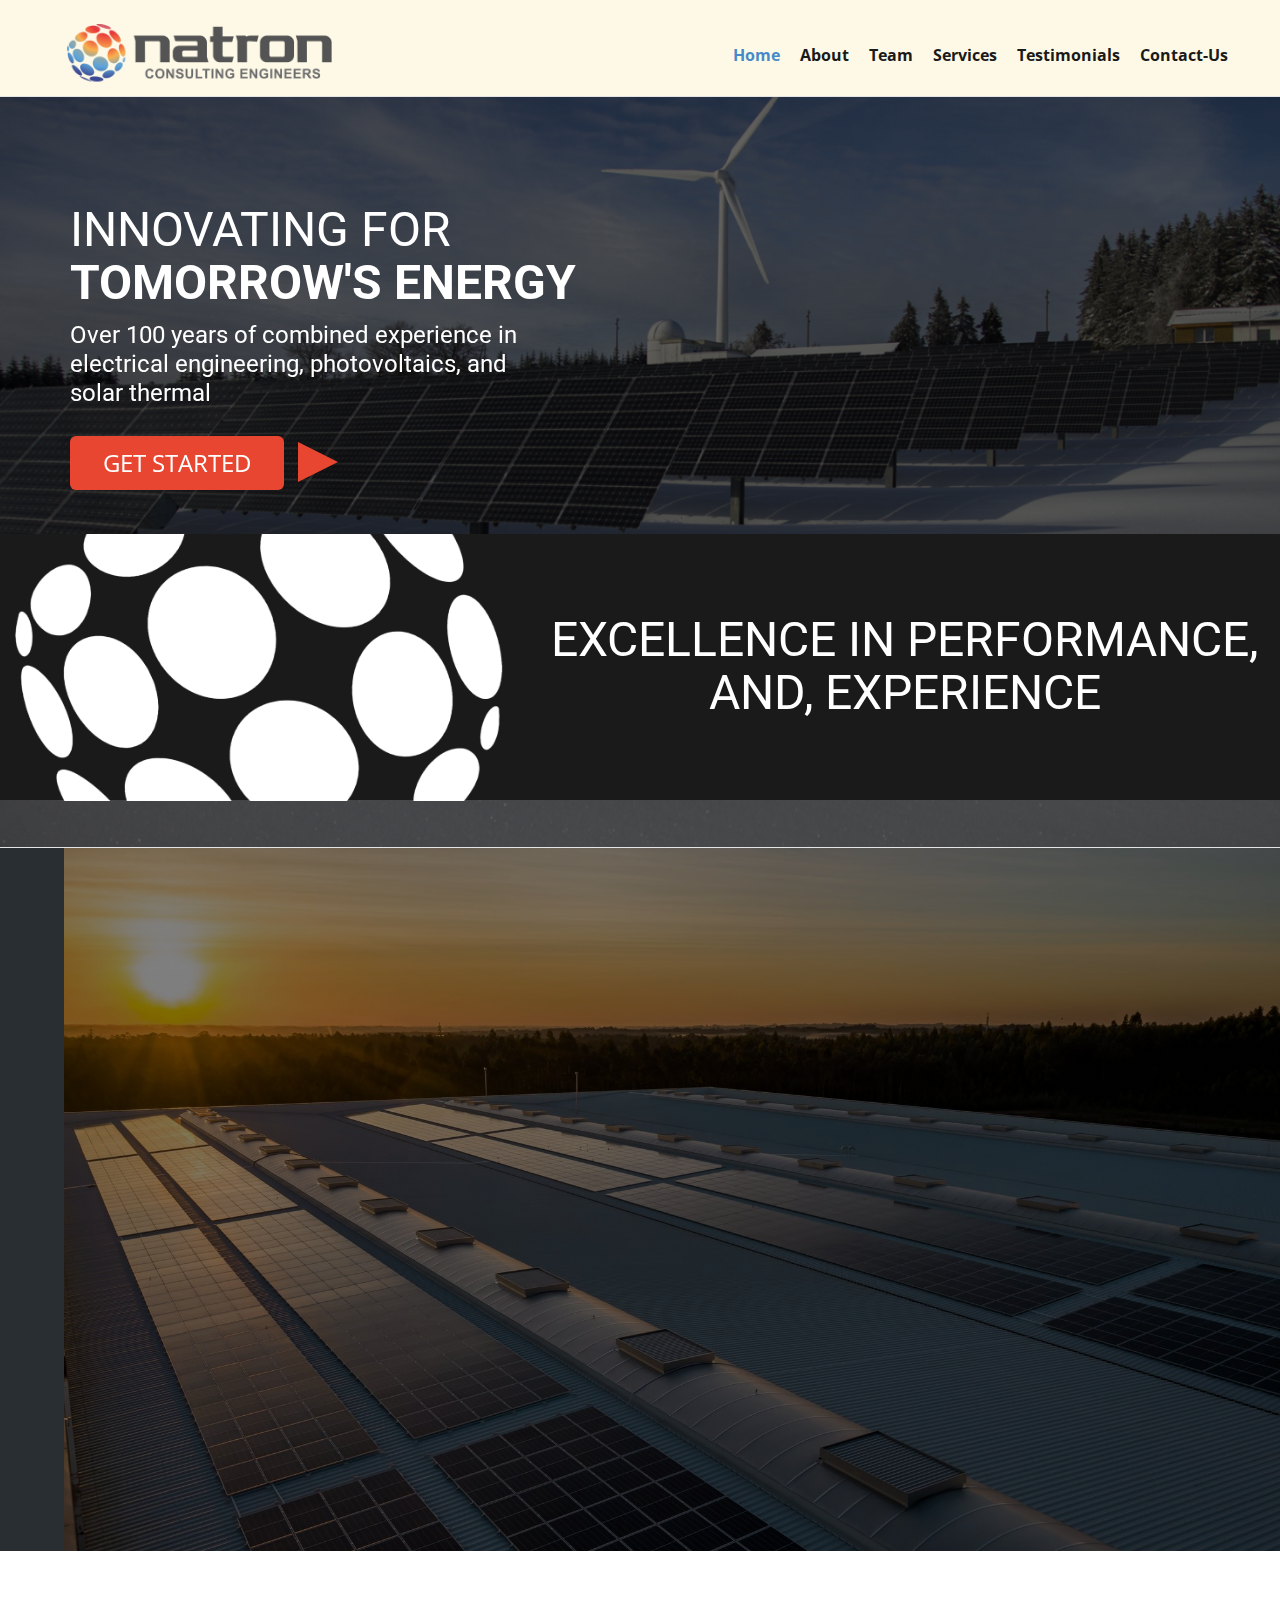
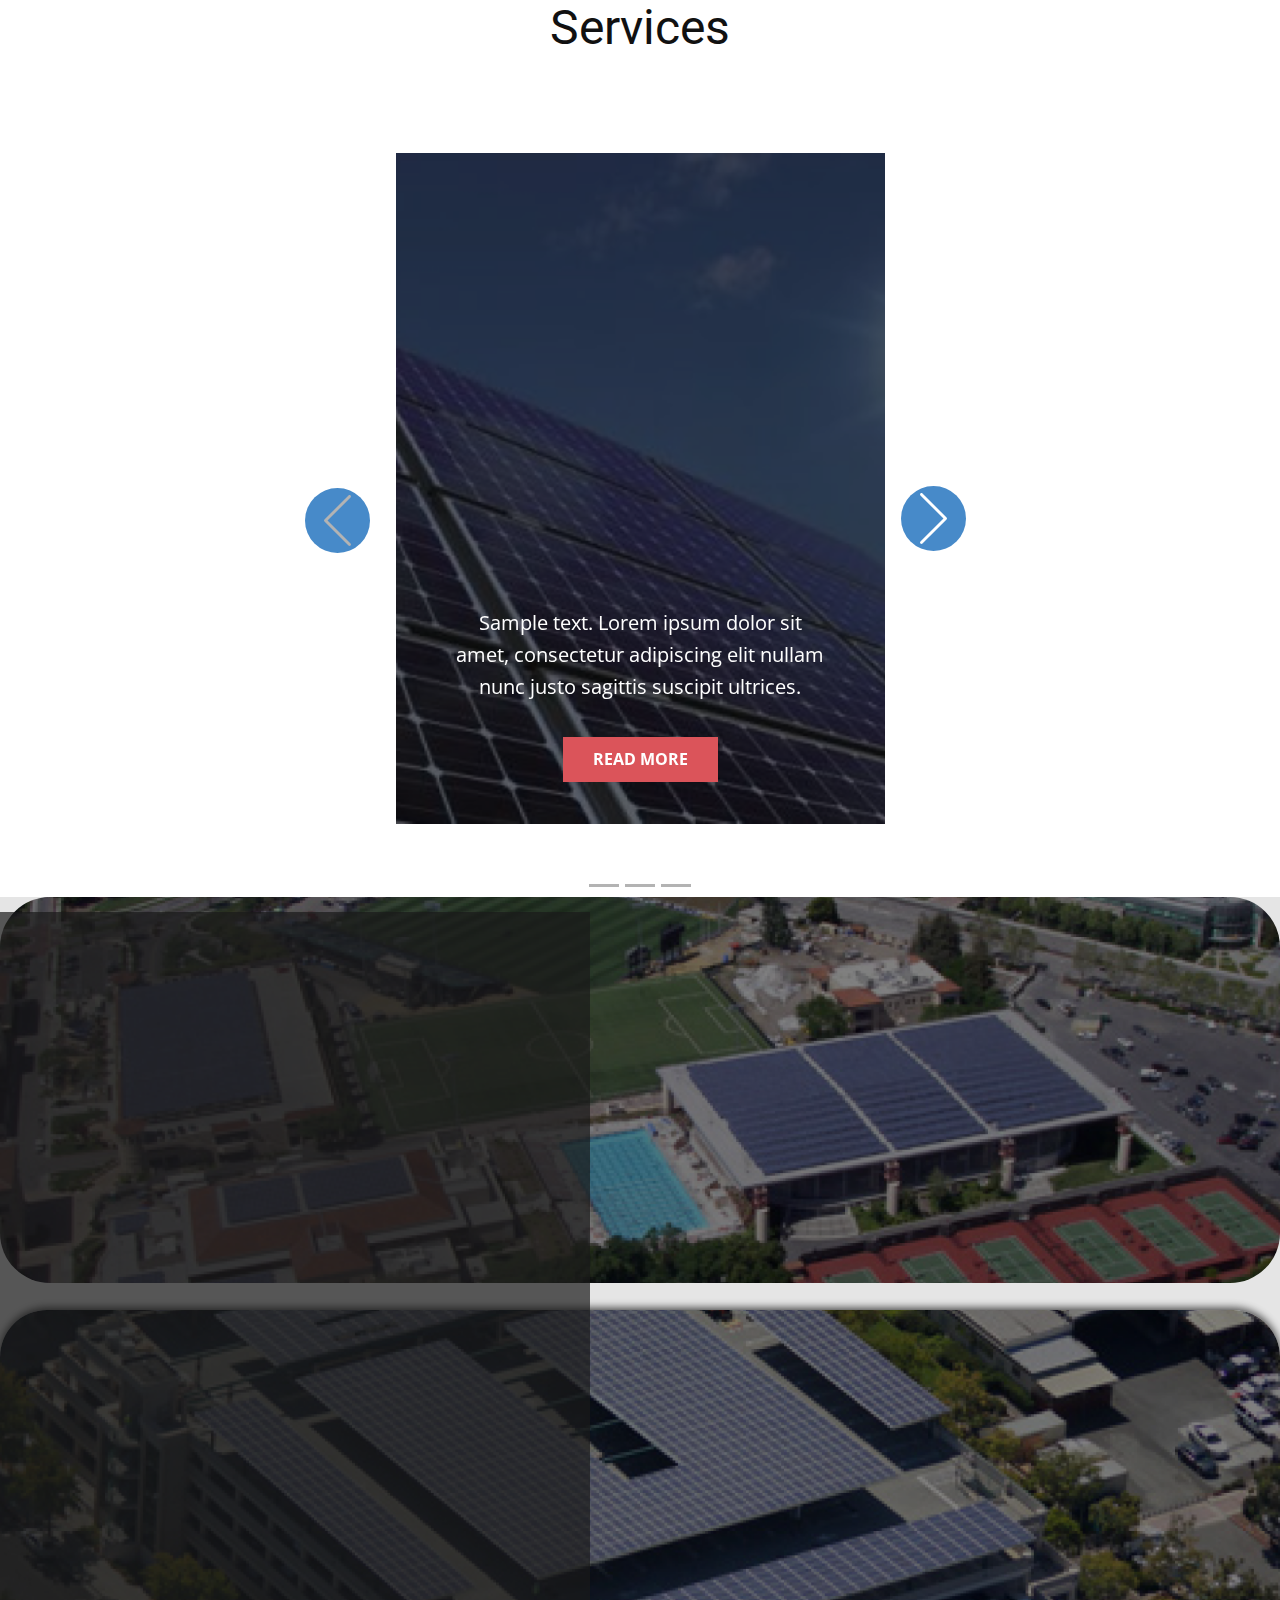
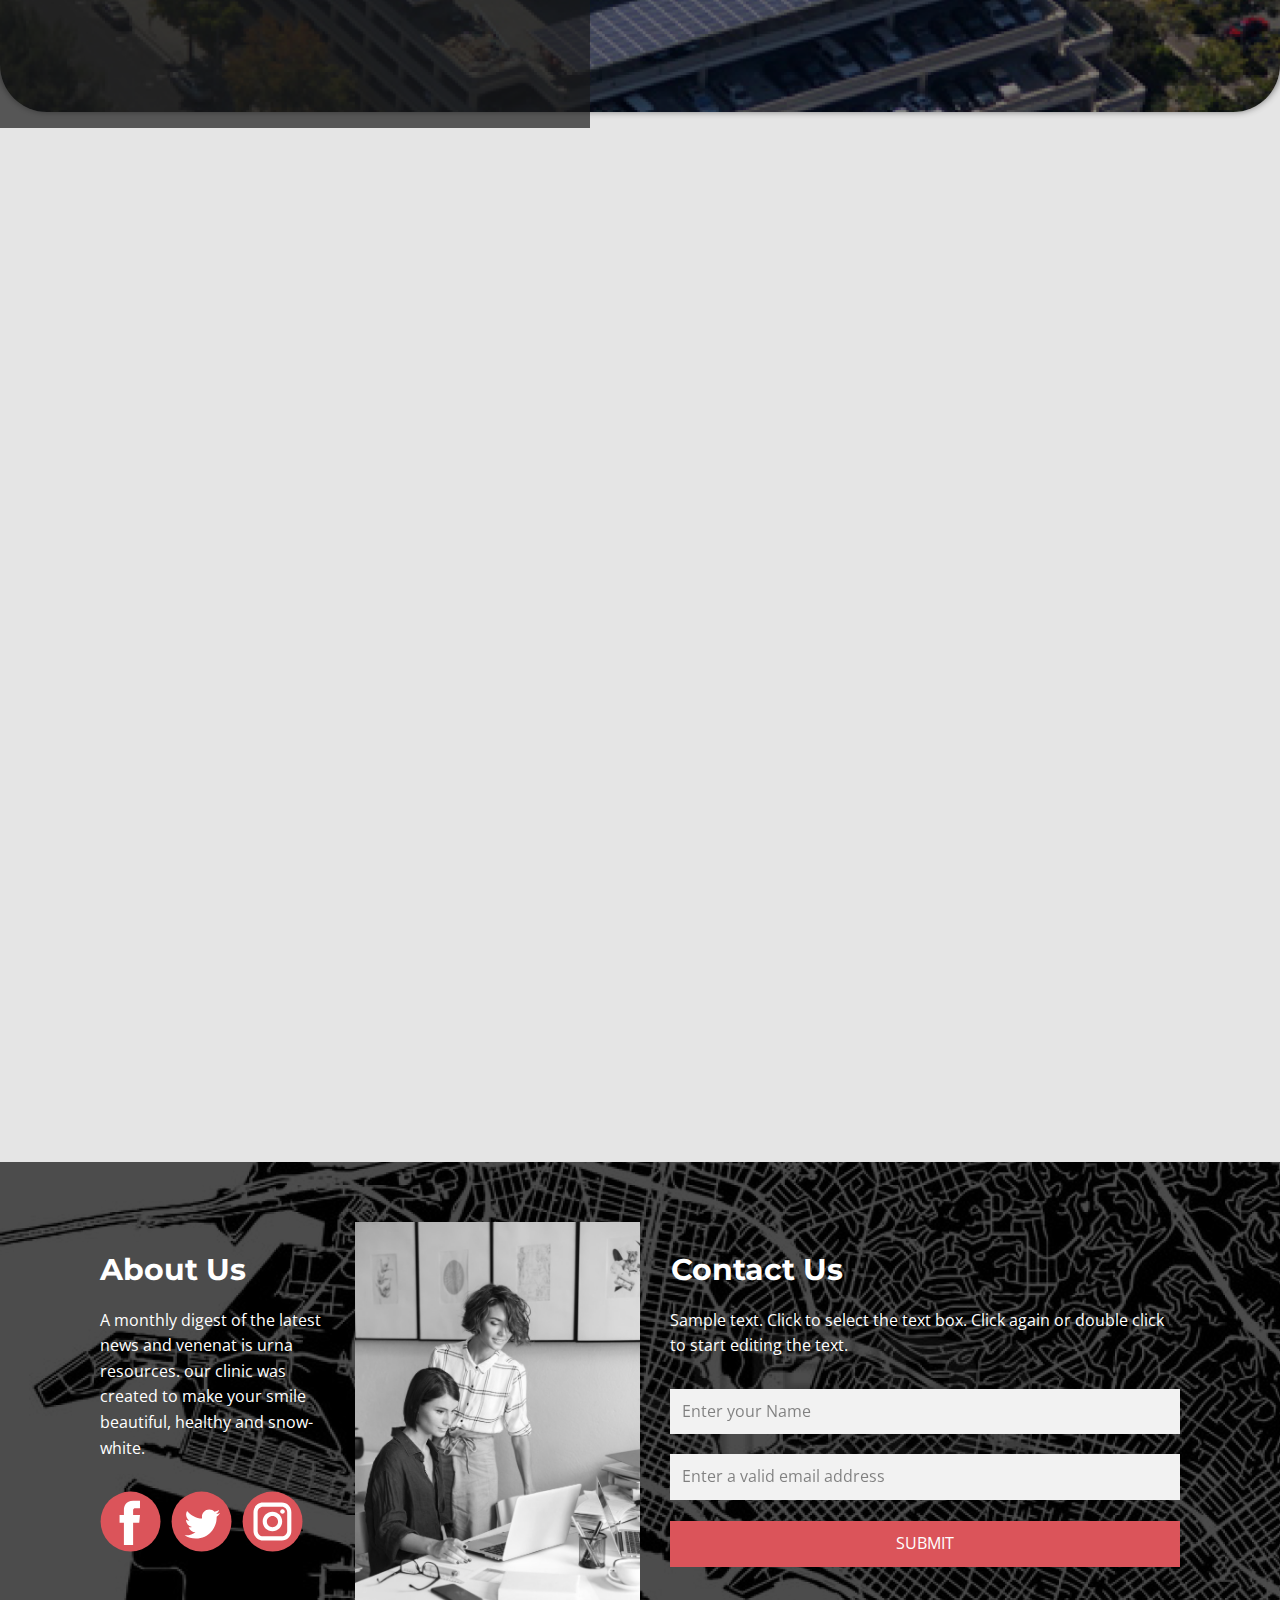
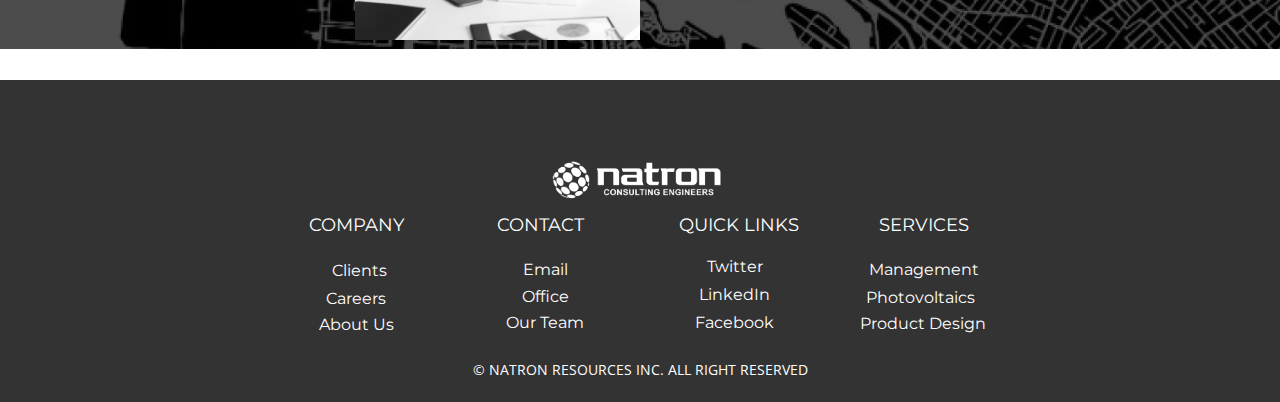
==== commit c9ea3405: "Update index.html" ====
--- a/index.html
+++ b/index.html
@@ -73,7 +73,7 @@
         <span style="font-weight: 700;">TOMORROW'S ENERGY</span>
       </h1>
       <h4 class="u-align-left u-text u-text-body-alt-color u-text-2" data-animation-name="customAnimationIn" data-animation-duration="1000">Over 100 years of combined experience in electrical engineering, photovoltaics, and solar thermal </h4>
-      <a href="https://nicepage.com/joomla-page-builder" class="u-border-none u-btn u-btn-round u-button-style u-custom-color-1 u-hover-palette-1-light-1 u-radius-6 u-btn-1" data-animation-name="customAnimationIn" data-animation-duration="1000">GET STARTED</a>
+      <a href="" class="u-border-none u-btn u-btn-round u-button-style u-custom-color-1 u-hover-palette-1-light-1 u-radius-6 u-btn-1" data-animation-name="customAnimationIn" data-animation-duration="1000">GET STARTED</a>
       <div class="u-container-style u-expanded-width u-grey-90 u-group u-shape-rectangle u-group-1" data-animation-name="fadeIn" data-animation-duration="1750" data-animation-direction="Up" data-animation-delay="750">
         <div class="u-container-layout u-container-layout-1">
           <img class="u-align-center u-image u-image-default u-preserve-proportions u-image-2" src="images/Rectangle104.png" alt="" data-image-width="653" data-image-height="306">
@@ -187,7 +187,7 @@
               <div class="u-container-layout u-container-layout-1">
                 <h2 class="u-text u-text-body-alt-color u-text-1" data-animation-name="customAnimationIn" data-animation-duration="1000" data-animation-direction=""> PROJECTS</h2>
                 <p class="u-text u-text-body-alt-color u-text-2" data-animation-name="customAnimationIn" data-animation-duration="1000">We provide electrical and structural engineering for solar projects in California and other locations worldwide. Our project portfolio ranges from residential and R&amp;D arrays to large scale ground mount fixed and tracking systems. </p>
-                <a href="https://nicepage.dev" class="u-border-none u-btn u-btn-round u-button-style u-custom-color-1 u-hover-palette-1-light-1 u-radius-50 u-btn-1" data-animation-name="customAnimationIn" data-animation-duration="1000">explore more </a>
+                <a href="#" class="u-border-none u-btn u-btn-round u-button-style u-custom-color-1 u-hover-palette-1-light-1 u-radius-50 u-btn-1" data-animation-name="customAnimationIn" data-animation-duration="1000">explore more </a>
               </div>
             </div>
           </div>
@@ -412,16 +412,5 @@
         <p class="u-small-text u-text u-text-variant u-text-17"> © NATRON RESOURCES INC. ALL RIGHT RESERVED<br>
         </p>
       </div></footer>
-    <section class="u-backlink u-clearfix u-grey-80">
-      <a class="u-link" href="https://nicepage.com/web-design" target="_blank">
-        <span>Web Design</span>
-      </a>
-      <p class="u-text">
-        <span>created with</span>
-      </p>
-      <a class="u-link" href="https://nicepage.com/html-website-builder" target="_blank">
-        <span>HTML Website Builder</span>
-      </a>. 
-    </section>
   
-</body></html>+</body></html>
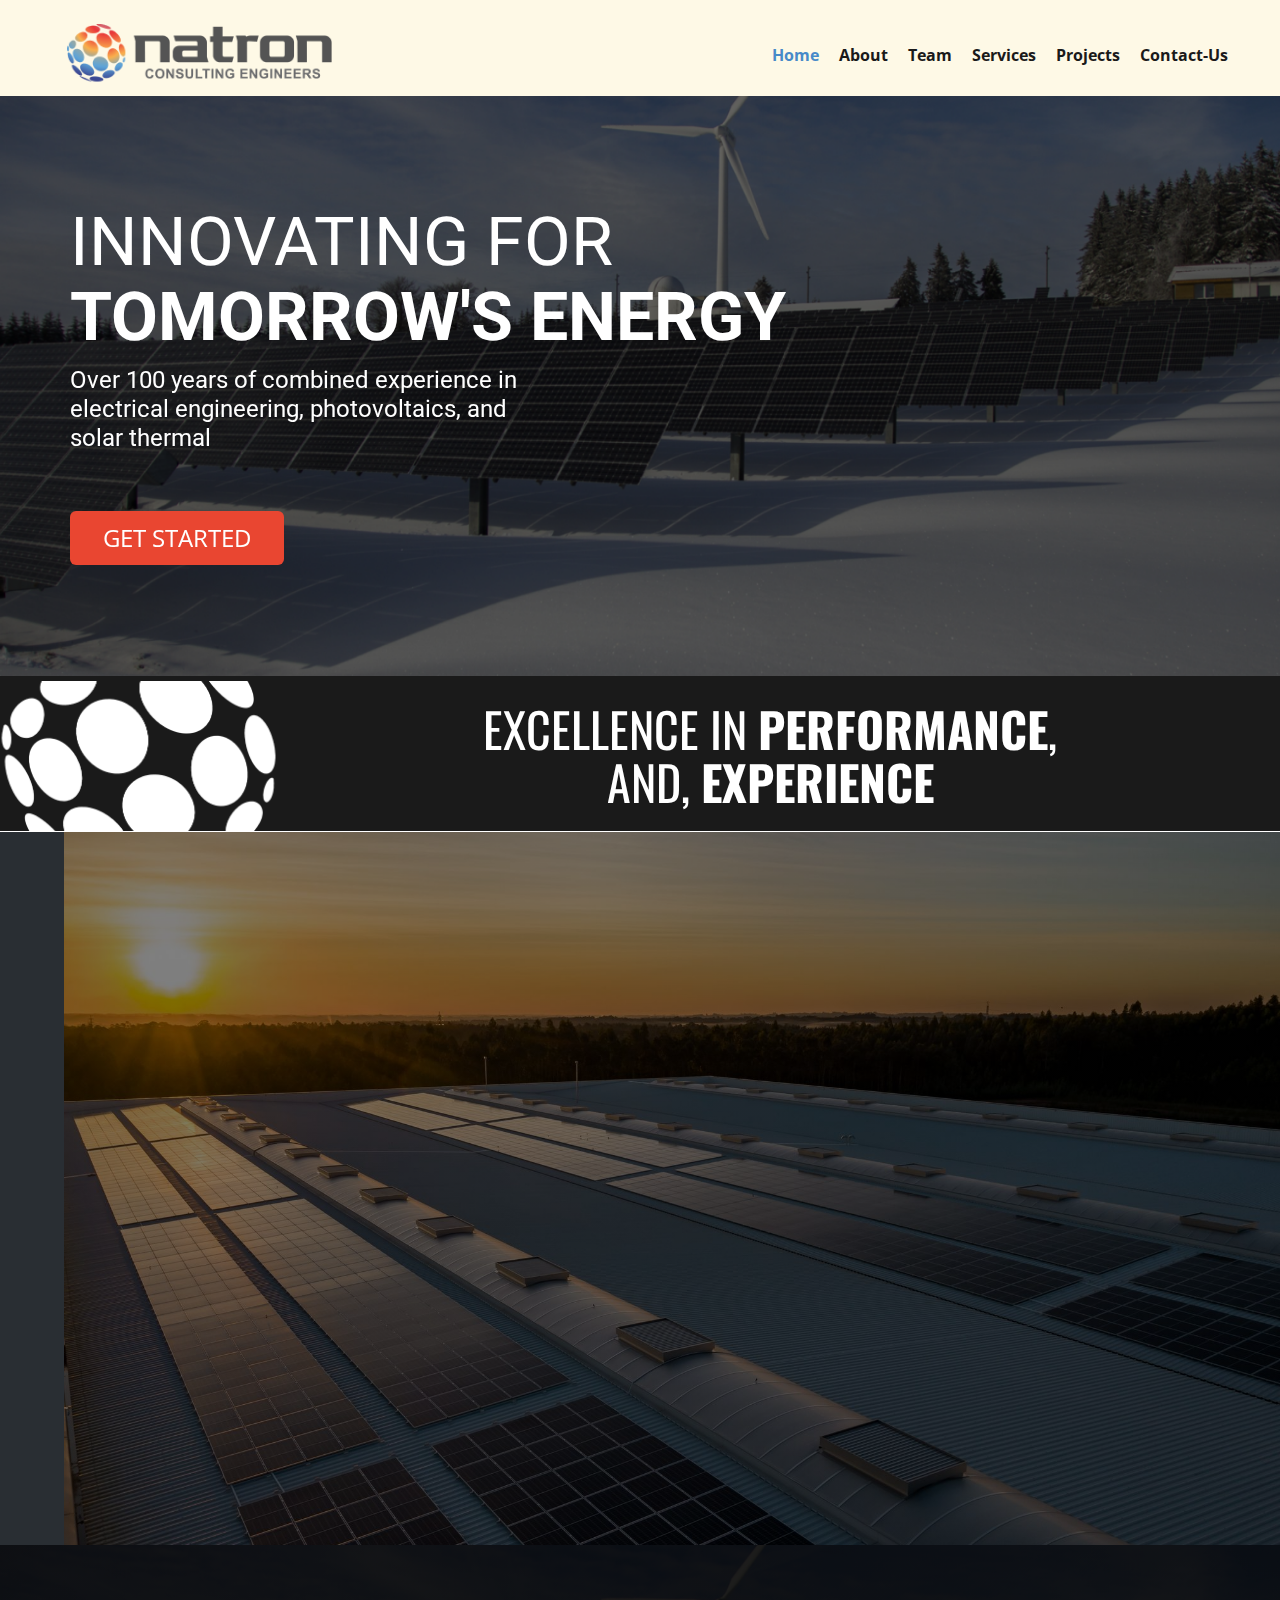
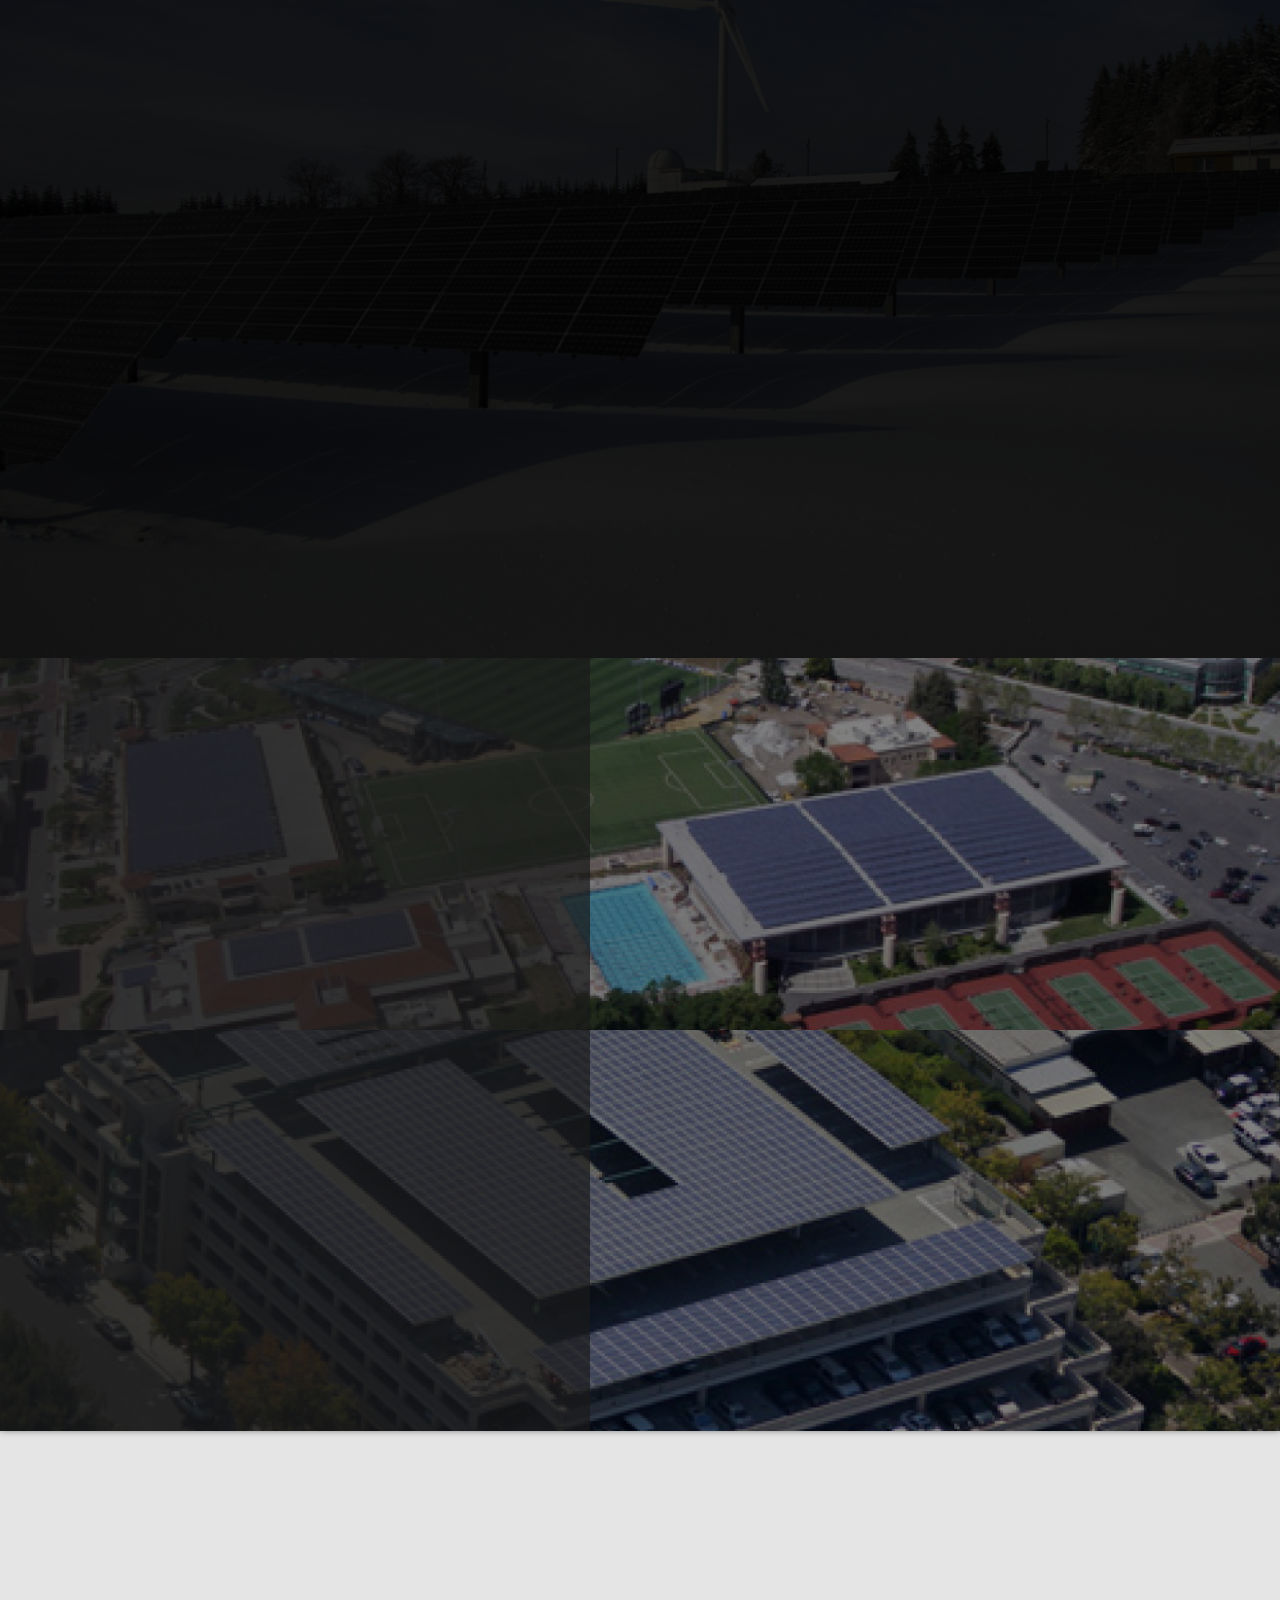
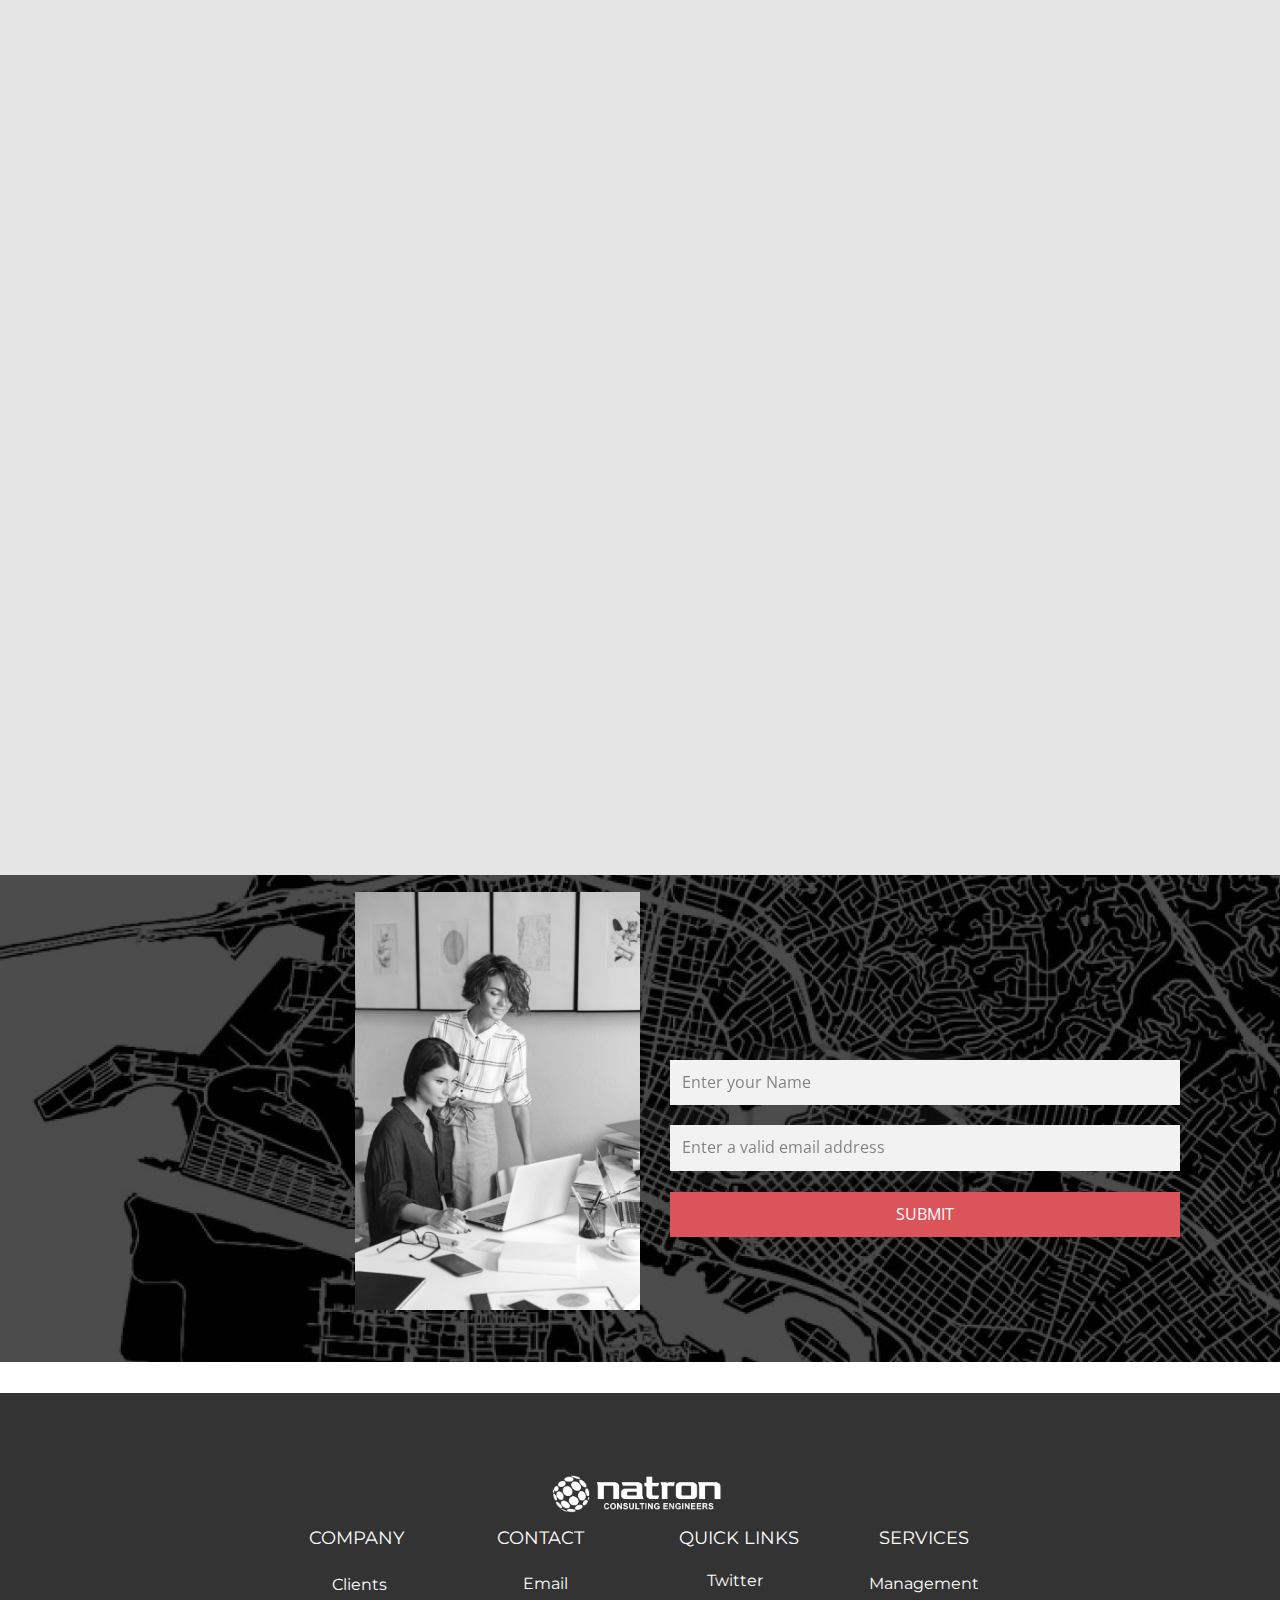
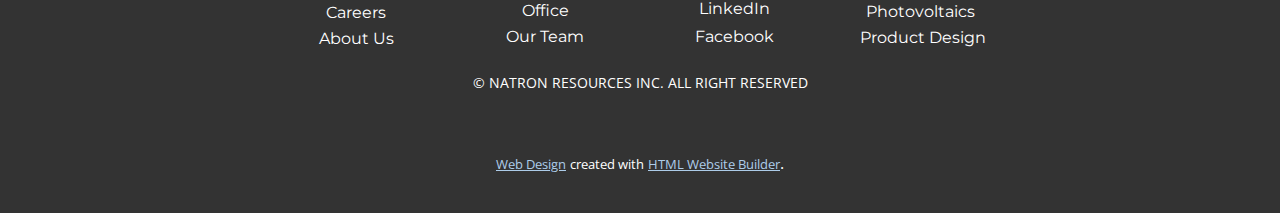
==== commit 29245ed1: "Add files via upload" ====
--- a/index.html
+++ b/index.html
@@ -11,7 +11,7 @@
     <script class="u-script" type="text/javascript" src="nicepage.js" "="" defer=""></script>
     <meta name="generator" content="Nicepage 4.17.10, nicepage.com">
     <link id="u-theme-google-font" rel="stylesheet" href="https://fonts.googleapis.com/css?family=Roboto:100,100i,300,300i,400,400i,500,500i,700,700i,900,900i|Open+Sans:300,300i,400,400i,500,500i,600,600i,700,700i,800,800i">
-    <link id="u-page-google-font" rel="stylesheet" href="https://fonts.googleapis.com/css?family=Open+Sans:300,300i,400,400i,500,500i,600,600i,700,700i,800,800i|Oswald:200,300,400,500,600,700|Montserrat:100,100i,200,200i,300,300i,400,400i,500,500i,600,600i,700,700i,800,800i,900,900i">
+    <link id="u-page-google-font" rel="stylesheet" href="https://fonts.googleapis.com/css?family=Oswald:200,300,400,500,600,700|Open+Sans:300,300i,400,400i,500,500i,600,600i,700,700i,800,800i|Roboto+Condensed:300,300i,400,400i,700,700i|Montserrat:100,100i,200,200i,300,300i,400,400i,500,500i,600,600i,700,700i,800,800i,900,900i">
     
     
     
@@ -43,10 +43,10 @@
           </div>
           <div class="u-custom-menu u-nav-container">
             <ul class="u-nav u-spacing-20 u-unstyled u-nav-1"><li class="u-nav-item"><a class="u-border-active-grey-90 u-border-hover-grey-50 u-button-style u-nav-link u-text-active-palette-1-base u-text-grey-90 u-text-hover-palette-2-base" href="Home.html" style="padding: 10px 0px;">Home</a>
-</li><li class="u-nav-item"><a class="u-border-active-grey-90 u-border-hover-grey-50 u-button-style u-nav-link u-text-active-palette-1-base u-text-grey-90 u-text-hover-palette-2-base" href="About.html" style="padding: 10px 0px;">About</a>
+</li><li class="u-nav-item"><a class="u-border-active-grey-90 u-border-hover-grey-50 u-button-style u-nav-link u-text-active-palette-1-base u-text-grey-90 u-text-hover-palette-2-base" style="padding: 10px 0px;">About</a>
 </li><li class="u-nav-item"><a class="u-border-active-grey-90 u-border-hover-grey-50 u-button-style u-nav-link u-text-active-palette-1-base u-text-grey-90 u-text-hover-palette-2-base" href="Team.html" style="padding: 10px 0px;">Team</a>
-</li><li class="u-nav-item"><a class="u-border-active-grey-90 u-border-hover-grey-50 u-button-style u-nav-link u-text-active-palette-1-base u-text-grey-90 u-text-hover-palette-2-base" style="padding: 10px 0px;">Services</a>
-</li><li class="u-nav-item"><a class="u-border-active-grey-90 u-border-hover-grey-50 u-button-style u-nav-link u-text-active-palette-1-base u-text-grey-90 u-text-hover-palette-2-base" style="padding: 10px 0px;">Testimonials</a>
+</li><li class="u-nav-item"><a class="u-border-active-grey-90 u-border-hover-grey-50 u-button-style u-nav-link u-text-active-palette-1-base u-text-grey-90 u-text-hover-palette-2-base" href="Services.html" style="padding: 10px 0px;">Services</a>
+</li><li class="u-nav-item"><a class="u-border-active-grey-90 u-border-hover-grey-50 u-button-style u-nav-link u-text-active-palette-1-base u-text-grey-90 u-text-hover-palette-2-base" href="Projects.html" style="padding: 10px 0px;">Projects</a>
 </li><li class="u-nav-item"><a class="u-border-active-grey-90 u-border-hover-grey-50 u-button-style u-nav-link u-text-active-palette-1-base u-text-grey-90 u-text-hover-palette-2-base" href="Contact-Us.html" style="padding: 10px 0px;">Contact-Us</a>
 </li></ul>
           </div>
@@ -55,10 +55,10 @@
               <div class="u-inner-container-layout u-sidenav-overflow">
                 <div class="u-menu-close"></div>
                 <ul class="u-align-center u-nav u-popupmenu-items u-unstyled u-nav-2"><li class="u-nav-item"><a class="u-button-style u-nav-link" href="Home.html">Home</a>
-</li><li class="u-nav-item"><a class="u-button-style u-nav-link" href="About.html">About</a>
+</li><li class="u-nav-item"><a class="u-button-style u-nav-link">About</a>
 </li><li class="u-nav-item"><a class="u-button-style u-nav-link" href="Team.html">Team</a>
-</li><li class="u-nav-item"><a class="u-button-style u-nav-link">Services</a>
-</li><li class="u-nav-item"><a class="u-button-style u-nav-link">Testimonials</a>
+</li><li class="u-nav-item"><a class="u-button-style u-nav-link" href="Services.html">Services</a>
+</li><li class="u-nav-item"><a class="u-button-style u-nav-link" href="Projects.html">Projects</a>
 </li><li class="u-nav-item"><a class="u-button-style u-nav-link" href="Contact-Us.html">Contact-Us</a>
 </li></ul>
               </div>
@@ -67,24 +67,20 @@
           </div>
         </nav>
       </div></header>
-    <section class="u-align-center u-clearfix u-grey-10 u-valign-middle-xs u-section-1" id="carousel_7fe6">
+    <section class="u-align-center u-clearfix u-section-1" id="carousel_7fe6">
+      
       <img class="u-expanded-width u-image u-image-1" src="images/banner11.png" data-image-width="1512" data-image-height="918">
-      <h1 class="u-align-left u-text u-text-white u-text-1" data-animation-name="customAnimationIn" data-animation-duration="1000">INNOVATING FOR&nbsp;<br>
+      <h1 class="u-align-left u-hover-feature u-text u-text-white u-text-1" data-animation-name="customAnimationIn" data-animation-duration="1000">INNOVATING FOR&nbsp;<br>
         <span style="font-weight: 700;">TOMORROW'S ENERGY</span>
       </h1>
       <h4 class="u-align-left u-text u-text-body-alt-color u-text-2" data-animation-name="customAnimationIn" data-animation-duration="1000">Over 100 years of combined experience in electrical engineering, photovoltaics, and solar thermal </h4>
-      <a href="" class="u-border-none u-btn u-btn-round u-button-style u-custom-color-1 u-hover-palette-1-light-1 u-radius-6 u-btn-1" data-animation-name="customAnimationIn" data-animation-duration="1000">GET STARTED</a>
+      <a href="https://nicepage.com/joomla-page-builder" class="u-border-none u-btn u-btn-round u-button-style u-custom-color-1 u-hover-palette-1-light-1 u-radius-6 u-btn-1" data-animation-name="customAnimationIn" data-animation-duration="1000">GET STARTED</a>
       <div class="u-container-style u-expanded-width u-grey-90 u-group u-shape-rectangle u-group-1" data-animation-name="fadeIn" data-animation-duration="1750" data-animation-direction="Up" data-animation-delay="750">
         <div class="u-container-layout u-container-layout-1">
           <img class="u-align-center u-image u-image-default u-preserve-proportions u-image-2" src="images/Rectangle104.png" alt="" data-image-width="653" data-image-height="306">
-          <h2 class="u-align-center u-text u-text-default-lg u-text-default-md u-text-default-sm u-text-default-xl u-text-3">EXCELLENCE IN PERFORMANCE,<br>AND, EXPERIENCE
+          <h2 class="u-align-center u-custom-font u-font-oswald u-text u-text-default-lg u-text-default-xl u-text-3">EXCELLENCE IN <span style="font-weight: 700;">PERFORMANCE</span>,<br>AND, <span style="font-weight: 700;">EXPERIENCE</span>
           </h2>
         </div>
-      </div>
-      <div class="u-shape u-shape-svg u-text-custom-color-1 u-shape-1" data-animation-name="customAnimationIn" data-animation-duration="1000">
-        <svg class="u-svg-link" preserveAspectRatio="none" viewBox="0 0 140 160" style=""><use xmlns:xlink="http://www.w3.org/1999/xlink" xlink:href="#svg-bcc1"></use></svg>
-        <svg class="u-svg-content" viewBox="0 0 140 160" x="0px" y="0px" id="svg-bcc1"><g><polygon points="0,0 140,80 0,160 	"></polygon>
-</g></svg>
       </div>
     </section>
     <section class="u-align-center-xl u-align-left-lg u-align-left-md u-align-left-sm u-align-left-xs u-clearfix u-grey-10 u-section-2" id="carousel_a50e">
@@ -94,25 +90,35 @@
             <div class="u-align-left u-container-style u-hidden-xs u-layout-cell u-palette-1-dark-3 u-size-3 u-layout-cell-1">
               <div class="u-container-layout u-container-layout-1"></div>
             </div>
-            <div class="u-align-justify-xs u-container-style u-image u-layout-cell u-shading u-size-57 u-image-1" data-image-width="5314" data-image-height="3596">
+            <div class="u-align-justify u-container-style u-image u-layout-cell u-shading u-size-57 u-image-1" data-image-width="5314" data-image-height="3596">
               <div class="u-container-layout u-container-layout-2">
-                <div class="u-container-style u-grey-80 u-group u-group-1" data-animation-name="customAnimationIn" data-animation-duration="1000">
-                  <div class="u-container-layout u-container-layout-3">
-                    <h2 class="u-align-center u-text u-text-default u-text-1">MISSION</h2>
-                    <div class="u-border-3 u-border-palette-3-base u-line u-line-horizontal u-line-1"></div>
-                    <p class="u-align-center u-text u-text-default u-text-2"> Reduce the installed renewable energy through innovative design and methodical execution</p>
-                  </div>
-                </div>
-                <h5 class="u-custom-font u-font-open-sans u-text u-text-body-alt-color u-text-3" data-animation-name="customAnimationIn" data-animation-duration="1000"> Natron Resources Inc. is located in the San Francisco Bay Area of California and focuses on solar system design and electrical engineering. As costs drop and efficiencies improve, solar energy will play a significant role in meeting the evergrowing demand for energy on our society. <br>
+                <h5 class="u-custom-font u-font-open-sans u-text u-text-body-alt-color u-text-1" data-animation-name="customAnimationIn" data-animation-duration="1000"> Natron Resources Inc. is located in the San Francisco Bay Area of California and focuses on solar system design and electrical engineering. As costs drop and efficiencies improve, solar energy will play a significant role in meeting the evergrowing demand for energy on our society. <br>
                   <br>We provide strategic, technical, analytical, design and management services to our clients on time and on budget. <br>
                   <br>We help our client shorten projects lead time and reduced materials costs so that they can be competitive in the market place. <br>
                   <br>We provide support to start-up and recent entrants to the renewable industry to help them successful launch their products. Our team of professionals is dedicated to serving our clients with integrity and passion..
                 </h5>
-                <div class="u-container-style u-grey-80 u-group u-group-2" data-animation-name="customAnimationIn" data-animation-duration="1000">
-                  <div class="u-container-layout u-container-layout-4">
-                    <h2 class="u-align-center u-text u-text-default u-text-4">VISION</h2>
-                    <div class="u-border-3 u-border-palette-3-base u-line u-line-horizontal u-line-2"></div>
-                    <p class="u-align-center u-text u-text-default u-text-5">Make solar Energy an economically feasible energy alternative</p>
+                <div class="u-list u-list-1">
+                  <div class="u-repeater u-repeater-1">
+                    <div class="u-container-style u-list-item u-repeater-item">
+                      <div class="u-container-layout u-similar-container u-valign-middle-xs u-valign-top-md u-valign-top-sm u-container-layout-3">
+                        <div class="u-container-style u-gradient u-group u-radius-10 u-shape-round u-group-1" data-animation-name="customAnimationIn" data-animation-duration="1000">
+                          <div class="u-container-layout u-container-layout-4">
+                            <h3 class="u-custom-font u-font-roboto-condensed u-text u-text-body-alt-color u-text-default u-text-2">MISSION</h3>
+                            <p class="u-align-justify u-text u-text-body-alt-color u-text-default u-text-3">REDUCE&nbsp; THE INSTALLED RENEWABLE ENERGY THROUGH INNOVATIVE DESIGN AND METHODICAL EXECUTION.</p>
+                          </div>
+                        </div>
+                      </div>
+                    </div>
+                    <div class="u-container-style u-list-item u-repeater-item">
+                      <div class="u-container-layout u-similar-container u-valign-middle-xs u-valign-top-md u-valign-top-sm u-container-layout-5">
+                        <div class="u-container-style u-gradient u-group u-radius-10 u-shape-round u-group-2" data-animation-name="customAnimationIn" data-animation-duration="1000">
+                          <div class="u-container-layout u-container-layout-6">
+                            <h3 class="u-custom-font u-font-roboto-condensed u-text u-text-body-alt-color u-text-default u-text-4">VISION</h3>
+                            <p class="u-align-justify u-text u-text-body-alt-color u-text-default u-text-5">MAKE SOLAR ENERGY AN ECONOMICALLY FEASIBLE ENERGY ALTERNATIVE.</p>
+                          </div>
+                        </div>
+                      </div>
+                    </div>
                   </div>
                 </div>
               </div>
@@ -122,72 +128,81 @@
       </div>
       <h2 class="u-align-center u-custom-font u-font-open-sans u-text u-text-body-alt-color u-text-6" data-animation-name="customAnimationIn" data-animation-duration="1000"> Welcome to Natron Resources Inc.</h2>
     </section>
-    <section class="u-carousel u-section-row-container u-slide u-block-9a33-1" id="carousel_f9ef" data-interval="5000" data-u-ride="carousel">
-      <div class="u-section-rows">
-        <div class="u-section-row u-block-9a33-4" id="sec-fe2a">
-          <div class="u-clearfix u-sheet u-valign-middle u-block-9a33-5">
-            <h1 class="u-text u-text-default u-block-9a33-6">Services<span style="font-size: 3.75rem;"></span>
-            </h1>
-          </div>
-        </div>
-        <div class="u-section-row u-block-9a33-7" id="sec-a73d">
-          <ol class="u-absolute-hcenter-lg u-absolute-hcenter-md u-absolute-hcenter-sm u-absolute-hcenter-xl u-carousel-indicators u-block-9a33-2">
-            <li data-u-target="#carousel_f9ef" class="u-active u-grey-30" data-u-slide-to="0"></li>
-            <li data-u-target="#carousel_f9ef" class="u-grey-30" data-u-slide-to="1"></li>
-            <li data-u-target="#carousel_f9ef" class="u-grey-30" data-u-slide-to="2"></li>
-          </ol>
-          <div class="u-carousel-inner" role="listbox">
-            <div class="u-active u-align-center u-carousel-item u-clearfix u-section-3-1" src="">
-              <div class="u-clearfix u-sheet u-sheet-1">
-                <img class="u-expanded-width-xs u-image u-image-1" src="images/Rectangle65.png" data-image-width="450" data-image-height="450">
-                <p class="u-large-text u-text u-text-body-alt-color u-text-variant u-text-1">Sample text. Lorem ipsum dolor sit amet,​ consectetur adipiscing elit nullam nunc justo sagittis suscipit ultrices.</p>
-                <a href="#" class="u-btn u-button-style u-palette-2-base u-btn-1">Read More</a>
-              </div>
-            </div>
-            <div class="u-align-center u-carousel-item u-clearfix u-section-3-2" src="">
-              <div class="u-clearfix u-sheet u-sheet-1">
-                <img class="u-expanded-width-xs u-image u-image-1" src="images/Rectangle65.png" data-image-width="450" data-image-height="450">
-                <p class="u-large-text u-text u-text-body-alt-color u-text-variant u-text-1">Sample text. Lorem ipsum dolor sit amet,​ consectetur adipiscing elit nullam nunc justo sagittis suscipit ultrices.</p>
-                <a href="#" class="u-btn u-button-style u-palette-2-base u-btn-1">Read More</a>
-              </div>
-            </div>
-            <div class="u-align-center u-carousel-item u-clearfix u-section-3-3" src="">
-              <div class="u-clearfix u-sheet u-sheet-1">
-                <img class="u-expanded-width-xs u-image u-image-1" src="images/Rectangle65.png" data-image-width="450" data-image-height="450">
-                <p class="u-large-text u-text u-text-body-alt-color u-text-variant u-text-1">Sample text. Lorem ipsum dolor sit amet,​ consectetur adipiscing elit nullam nunc justo sagittis suscipit ultrices.</p>
-                <a href="#" class="u-btn u-button-style u-palette-2-base u-btn-1">Read More</a>
-              </div>
-            </div>
-          </div>
-          <a class="u-carousel-control u-carousel-control-prev u-icon-circle u-palette-1-base u-text-grey-30 u-block-9a33-3" href="#carousel_f9ef" role="button" data-u-slide="prev">
-            <span aria-hidden="true">
-              <svg viewBox="0 0 477.175 477.175"><path d="M145.188,238.575l215.5-215.5c5.3-5.3,5.3-13.8,0-19.1s-13.8-5.3-19.1,0l-225.1,225.1c-5.3,5.3-5.3,13.8,0,19.1l225.1,225
-                    c2.6,2.6,6.1,4,9.5,4s6.9-1.3,9.5-4c5.3-5.3,5.3-13.8,0-19.1L145.188,238.575z"></path></svg>
-            </span>
-            <span class="sr-only">Previous</span>
-          </a>
-          <a class="u-carousel-control u-carousel-control-next u-icon-circle u-palette-1-base u-block-9a33-8" href="#carousel_f9ef" role="button" data-u-slide="next">
-            <span aria-hidden="true">
-              <svg viewBox="0 0 477.175 477.175"><path d="M360.731,229.075l-225.1-225.1c-5.3-5.3-13.8-5.3-19.1,0s-5.3,13.8,0,19.1l215.5,215.5l-215.5,215.5
-                    c-5.3,5.3-5.3,13.8,0,19.1c2.6,2.6,6.1,4,9.5,4c3.4,0,6.9-1.3,9.5-4l225.1-225.1C365.931,242.875,365.931,234.275,360.731,229.075z"></path></svg>
-            </span>
-            <span class="sr-only">Next</span>
-          </a>
-        </div>
+    <section class="u-clearfix u-image u-shading u-section-3" id="sec-00cb" data-image-width="949" data-image-height="718">
+      <div class="u-clearfix u-sheet u-sheet-1">
+        <h2 class="u-align-center u-custom-font u-font-open-sans u-text u-text-body-alt-color u-text-1" data-animation-name="customAnimationIn" data-animation-duration="1000">SERVICES</h2>
+        <div class="u-list u-list-1">
+          <div class="u-repeater u-repeater-1">
+            <div class="u-container-style u-list-item u-repeater-item u-list-item-1" data-animation-name="customAnimationIn" data-animation-duration="1000">
+              <div class="u-container-layout u-similar-container u-container-layout-1"><span class="u-icon u-icon-1"><svg class="u-svg-link" preserveAspectRatio="xMidYMin slice" viewBox="0 0 52 52" style=""><use xmlns:xlink="http://www.w3.org/1999/xlink" xlink:href="#svg-87ab"></use></svg><svg class="u-svg-content" viewBox="0 0 52 52" x="0px" y="0px" id="svg-87ab" style="enable-background:new 0 0 52 52;"><style type="text/css"> .st0{fill:#C8CBCC;}
+	.st1{fill:#989998;} </style><path class="st0" d="M50.2,21h-2.8c-0.6-2.4-1.5-4.6-2.7-6.6l2-2c0.7-0.7,0.7-1.8,0-2.5l-4.6-4.6c-0.7-0.7-1.8-0.7-2.5,0l-2,2
+	c-2-1.3-4.2-2.2-6.6-2.7V1.8c0-1-0.8-1.8-1.8-1.8h-6.4c-1,0-1.8,0.8-1.8,1.8v2.8c-2.4,0.6-4.6,1.5-6.6,2.7l-2-2
+	c-0.7-0.7-1.8-0.7-2.5,0L5.3,9.9c-0.7,0.7-0.7,1.8,0,2.5l2,2c-1.3,2-2.2,4.2-2.7,6.6H1.8c-1,0-1.8,0.8-1.8,1.8v6.4
+	c0,1,0.8,1.8,1.8,1.8h2.8c0.6,2.4,1.5,4.6,2.7,6.6l-2,2c-0.7,0.7-0.7,1.8,0,2.5l4.6,4.6c0.7,0.7,1.8,0.7,2.5,0l2-2
+	c2,1.3,4.2,2.2,6.6,2.7v2.8c0,1,0.8,1.8,1.8,1.8h6.4c1,0,1.8-0.8,1.8-1.8v-2.8c2.4-0.6,4.6-1.5,6.6-2.7l2,2c0.7,0.7,1.8,0.7,2.5,0
+	l4.6-4.6c0.7-0.7,0.7-1.8,0-2.5l-2-2c1.3-2,2.2-4.2,2.7-6.6h2.8c1,0,1.8-0.8,1.8-1.8v-6.4C52,21.8,51.2,21,50.2,21z M26,35
+	c-5,0-9-4-9-9c0-5,4-9,9-9s9,4,9,9C35,31,31,35,26,35z"></path><path class="st1" d="M26,13c-7.2,0-13,5.8-13,13s5.8,13,13,13s13-5.8,13-13S33.2,13,26,13z M26,35c-5,0-9-4-9-9c0-5,4-9,9-9s9,4,9,9
+	C35,31,31,35,26,35z"></path></svg>
+            
+            
+          </span>
+                <h3 class="u-align-center u-custom-font u-font-roboto-condensed u-text u-text-default u-text-2">PHOTOVOLTAICS</h3>
+                <p class="u-align-center u-text u-text-3">Sample text. Click to select the text box. Click again or double click to start editing the text.</p>
+              </div>
+            </div>
+            <div class="u-align-center u-container-style u-list-item u-repeater-item u-list-item-2" data-animation-name="customAnimationIn" data-animation-duration="1000">
+              <div class="u-container-layout u-similar-container u-container-layout-2"><span class="u-icon u-icon-2"><svg class="u-svg-link" preserveAspectRatio="xMidYMin slice" viewBox="0 0 52 52" style=""><use xmlns:xlink="http://www.w3.org/1999/xlink" xlink:href="#svg-8322"></use></svg><svg class="u-svg-content" viewBox="0 0 52 52" x="0px" y="0px" id="svg-8322" style="enable-background:new 0 0 52 52;"><style type="text/css"> .st0{fill:#C8CBCC;}
+	.st1{fill:#989998;} </style><path class="st0" d="M50.2,21h-2.8c-0.6-2.4-1.5-4.6-2.7-6.6l2-2c0.7-0.7,0.7-1.8,0-2.5l-4.6-4.6c-0.7-0.7-1.8-0.7-2.5,0l-2,2
+	c-2-1.3-4.2-2.2-6.6-2.7V1.8c0-1-0.8-1.8-1.8-1.8h-6.4c-1,0-1.8,0.8-1.8,1.8v2.8c-2.4,0.6-4.6,1.5-6.6,2.7l-2-2
+	c-0.7-0.7-1.8-0.7-2.5,0L5.3,9.9c-0.7,0.7-0.7,1.8,0,2.5l2,2c-1.3,2-2.2,4.2-2.7,6.6H1.8c-1,0-1.8,0.8-1.8,1.8v6.4
+	c0,1,0.8,1.8,1.8,1.8h2.8c0.6,2.4,1.5,4.6,2.7,6.6l-2,2c-0.7,0.7-0.7,1.8,0,2.5l4.6,4.6c0.7,0.7,1.8,0.7,2.5,0l2-2
+	c2,1.3,4.2,2.2,6.6,2.7v2.8c0,1,0.8,1.8,1.8,1.8h6.4c1,0,1.8-0.8,1.8-1.8v-2.8c2.4-0.6,4.6-1.5,6.6-2.7l2,2c0.7,0.7,1.8,0.7,2.5,0
+	l4.6-4.6c0.7-0.7,0.7-1.8,0-2.5l-2-2c1.3-2,2.2-4.2,2.7-6.6h2.8c1,0,1.8-0.8,1.8-1.8v-6.4C52,21.8,51.2,21,50.2,21z M26,35
+	c-5,0-9-4-9-9c0-5,4-9,9-9s9,4,9,9C35,31,31,35,26,35z"></path><path class="st1" d="M26,13c-7.2,0-13,5.8-13,13s5.8,13,13,13s13-5.8,13-13S33.2,13,26,13z M26,35c-5,0-9-4-9-9c0-5,4-9,9-9s9,4,9,9
+	C35,31,31,35,26,35z"></path></svg>
+            
+            
+          </span>
+                <h3 class="u-align-center u-custom-font u-font-roboto-condensed u-text u-text-default u-text-4">ELECTRICAL ENGINEERING</h3>
+                <p class="u-align-center u-text u-text-5">Sample text. Click to select the text box. Click again or double click to start editing the text.</p>
+              </div>
+            </div>
+            <div class="u-container-style u-list-item u-repeater-item u-list-item-3" data-animation-name="customAnimationIn" data-animation-duration="1000">
+              <div class="u-container-layout u-similar-container u-container-layout-3"><span class="u-icon u-icon-3"><svg class="u-svg-link" preserveAspectRatio="xMidYMin slice" viewBox="0 0 52 52" style=""><use xmlns:xlink="http://www.w3.org/1999/xlink" xlink:href="#svg-d6a4"></use></svg><svg class="u-svg-content" viewBox="0 0 52 52" x="0px" y="0px" id="svg-d6a4" style="enable-background:new 0 0 52 52;"><style type="text/css"> .st0{fill:#C8CBCC;}
+	.st1{fill:#989998;} </style><path class="st0" d="M50.2,21h-2.8c-0.6-2.4-1.5-4.6-2.7-6.6l2-2c0.7-0.7,0.7-1.8,0-2.5l-4.6-4.6c-0.7-0.7-1.8-0.7-2.5,0l-2,2
+	c-2-1.3-4.2-2.2-6.6-2.7V1.8c0-1-0.8-1.8-1.8-1.8h-6.4c-1,0-1.8,0.8-1.8,1.8v2.8c-2.4,0.6-4.6,1.5-6.6,2.7l-2-2
+	c-0.7-0.7-1.8-0.7-2.5,0L5.3,9.9c-0.7,0.7-0.7,1.8,0,2.5l2,2c-1.3,2-2.2,4.2-2.7,6.6H1.8c-1,0-1.8,0.8-1.8,1.8v6.4
+	c0,1,0.8,1.8,1.8,1.8h2.8c0.6,2.4,1.5,4.6,2.7,6.6l-2,2c-0.7,0.7-0.7,1.8,0,2.5l4.6,4.6c0.7,0.7,1.8,0.7,2.5,0l2-2
+	c2,1.3,4.2,2.2,6.6,2.7v2.8c0,1,0.8,1.8,1.8,1.8h6.4c1,0,1.8-0.8,1.8-1.8v-2.8c2.4-0.6,4.6-1.5,6.6-2.7l2,2c0.7,0.7,1.8,0.7,2.5,0
+	l4.6-4.6c0.7-0.7,0.7-1.8,0-2.5l-2-2c1.3-2,2.2-4.2,2.7-6.6h2.8c1,0,1.8-0.8,1.8-1.8v-6.4C52,21.8,51.2,21,50.2,21z M26,35
+	c-5,0-9-4-9-9c0-5,4-9,9-9s9,4,9,9C35,31,31,35,26,35z"></path><path class="st1" d="M26,13c-7.2,0-13,5.8-13,13s5.8,13,13,13s13-5.8,13-13S33.2,13,26,13z M26,35c-5,0-9-4-9-9c0-5,4-9,9-9s9,4,9,9
+	C35,31,31,35,26,35z"></path></svg>
+            
+            
+          </span>
+                <h3 class="u-align-center u-custom-font u-font-roboto-condensed u-text u-text-default u-text-6">SOLAR THERMAL</h3>
+                <p class="u-align-center u-text u-text-7">Sample text. Click to select the text box. Click again or double click to start editing the text.</p>
+              </div>
+            </div>
+          </div>
+        </div>
+        <a href="https://nicepage.dev" class="u-border-none u-btn u-btn-round u-button-style u-custom-color-1 u-hover-palette-1-light-1 u-radius-50 u-btn-1" data-animation-name="customAnimationIn" data-animation-duration="1000">explore more </a>
       </div>
     </section>
     <section class="u-align-center-xl u-align-left-lg u-align-left-md u-align-left-sm u-align-left-xs u-clearfix u-grey-10 u-section-4" id="carousel_10d2">
-      <img class="u-align-center-xs u-expanded-width u-image u-image-round u-radius-47 u-image-1" src="images/Rectangle115.png" alt="" data-image-width="1462" data-image-height="433">
-      <img class="u-align-center-xs u-expanded-width-lg u-expanded-width-md u-expanded-width-sm u-expanded-width-xl u-image u-image-round u-radius-50 u-image-2" src="images/Rectangle114.png" alt="" data-image-width="1462" data-image-height="435">
+      <img class="u-align-center-xs u-expanded-width u-image u-image-default u-image-1" src="images/Rectangle115.png" alt="" data-image-width="1462" data-image-height="433">
+      <img class="u-align-center-xs u-expanded-width u-image u-image-default u-image-2" src="images/Rectangle114.png" alt="" data-image-width="1462" data-image-height="435">
       <div class="u-custom-color-3 u-shape u-shape-rectangle u-shape-1"></div>
       <div class="u-clearfix u-layout-wrap u-layout-wrap-1">
         <div class="u-gutter-0 u-layout">
           <div class="u-layout-row">
-            <div class="u-align-left u-container-style u-layout-cell u-size-60 u-layout-cell-1">
+            <div class="u-align-left-lg u-align-left-md u-align-left-sm u-align-left-xl u-container-style u-layout-cell u-size-60 u-layout-cell-1">
               <div class="u-container-layout u-container-layout-1">
-                <h2 class="u-text u-text-body-alt-color u-text-1" data-animation-name="customAnimationIn" data-animation-duration="1000" data-animation-direction=""> PROJECTS</h2>
-                <p class="u-text u-text-body-alt-color u-text-2" data-animation-name="customAnimationIn" data-animation-duration="1000">We provide electrical and structural engineering for solar projects in California and other locations worldwide. Our project portfolio ranges from residential and R&amp;D arrays to large scale ground mount fixed and tracking systems. </p>
-                <a href="#" class="u-border-none u-btn u-btn-round u-button-style u-custom-color-1 u-hover-palette-1-light-1 u-radius-50 u-btn-1" data-animation-name="customAnimationIn" data-animation-duration="1000">explore more </a>
+                <h2 class="u-align-left-xs u-text u-text-body-alt-color u-text-1" data-animation-name="customAnimationIn" data-animation-duration="1000" data-animation-direction="">
+                  <span style="font-size: 2.25rem;">PROJECTS</span>
+                </h2>
+                <p class="u-align-justify-xs u-text u-text-body-alt-color u-text-2" data-animation-name="customAnimationIn" data-animation-duration="1000">We provide electrical and structural engineering for solar projects in California and other locations worldwide. Our project portfolio ranges from residential and R&amp;D arrays to large scale ground mount fixed and tracking systems. </p>
+                <a href="https://nicepage.dev" class="u-border-none u-btn u-btn-round u-button-style u-custom-color-1 u-hover-palette-1-light-1 u-radius-50 u-btn-1" data-animation-name="customAnimationIn" data-animation-duration="1000">explore more </a>
               </div>
             </div>
           </div>
@@ -195,7 +210,7 @@
       </div>
       <h2 class="u-custom-font u-font-oswald u-text u-text-body-alt-color u-text-3" data-animation-name="customAnimationIn" data-animation-duration="1000">Santa Clara University, Santa Clara, California</h2>
       <h2 class="u-custom-font u-font-oswald u-text u-text-body-alt-color u-text-4" data-animation-name="customAnimationIn" data-animation-duration="1000">County Govt. Center, Redwood City, California</h2>
-      <img class="u-image u-image-3" src="images/NatronResources_Mark.png" data-image-width="4671" data-image-height="3972" data-animation-name="customAnimationIn" data-animation-duration="1000">
+      <img class="u-image u-image-3" src="images/NatronResources_Logo1White.png" data-image-width="9310" data-image-height="3113" data-animation-name="customAnimationIn" data-animation-duration="1000">
     </section>
     <section class="u-align-center-xl u-align-left-lg u-align-left-md u-align-left-sm u-align-left-xs u-clearfix u-grey-10 u-section-5" id="carousel_a785">
       <div class="u-align-left u-clearfix u-sheet u-valign-middle-xs u-sheet-1">
@@ -209,7 +224,7 @@
         </h1>
         <div class="u-expanded-width-xs u-list u-list-1">
           <div class="u-repeater u-repeater-1">
-            <div class="u-container-style u-list-item u-repeater-item u-white u-list-item-1" data-animation-name="flipIn" data-animation-duration="2500" data-animation-delay="0" data-animation-direction="X">
+            <div class="u-container-style u-list-item u-repeater-item u-white u-list-item-1" data-animation-name="customAnimationIn" data-animation-duration="1000" data-animation-delay="0" data-animation-direction="X">
               <div class="u-container-layout u-similar-container u-valign-top-lg u-valign-top-md u-valign-top-sm u-valign-top-xl u-container-layout-1">
                 <div alt="" class="u-image u-image-circle u-image-1"></div>
                 <div class="u-container-style u-group u-group-1">
@@ -228,7 +243,7 @@
                 </div>
               </div>
             </div>
-            <div class="u-container-style u-list-item u-repeater-item u-white u-list-item-2" data-animation-name="flipIn" data-animation-duration="2500" data-animation-delay="0" data-animation-direction="X">
+            <div class="u-container-style u-list-item u-repeater-item u-white u-list-item-2" data-animation-name="customAnimationIn" data-animation-duration="1000" data-animation-delay="0" data-animation-direction="X">
               <div class="u-container-layout u-similar-container u-valign-top-lg u-valign-top-md u-valign-top-sm u-valign-top-xl u-container-layout-3">
                 <div alt="" class="u-image u-image-circle u-image-2" data-image-width="598" data-image-height="598"></div>
                 <div class="u-container-style u-group u-group-2">
@@ -247,7 +262,7 @@
                 </div>
               </div>
             </div>
-            <div class="u-container-style u-list-item u-repeater-item u-white u-list-item-3" data-animation-name="flipIn" data-animation-duration="2500" data-animation-delay="0" data-animation-direction="X">
+            <div class="u-container-style u-list-item u-repeater-item u-white u-list-item-3" data-animation-name="customAnimationIn" data-animation-duration="1000" data-animation-delay="0" data-animation-direction="X">
               <div class="u-container-layout u-similar-container u-valign-top-lg u-valign-top-md u-valign-top-sm u-valign-top-xl u-container-layout-5">
                 <div alt="" class="u-image u-image-circle u-image-3" data-image-width="598" data-image-height="598"></div>
                 <div class="u-container-style u-group u-group-3">
@@ -266,7 +281,7 @@
                 </div>
               </div>
             </div>
-            <div class="u-container-style u-list-item u-repeater-item u-white u-list-item-4" data-animation-name="flipIn" data-animation-duration="2500" data-animation-delay="0" data-animation-direction="X">
+            <div class="u-container-style u-list-item u-repeater-item u-white u-list-item-4" data-animation-name="customAnimationIn" data-animation-duration="1000" data-animation-delay="0" data-animation-direction="X">
               <div class="u-container-layout u-similar-container u-valign-top-lg u-valign-top-md u-valign-top-sm u-valign-top-xl u-container-layout-7">
                 <div alt="" class="u-image u-image-circle u-image-4"></div>
                 <div class="u-container-style u-group u-group-4">
@@ -296,9 +311,9 @@
           <div class="u-layout-row">
             <div class="u-container-style u-layout-cell u-shape-rectangle u-size-15 u-layout-cell-1">
               <div class="u-container-layout u-container-layout-1">
-                <h3 class="u-custom-font u-font-montserrat u-text u-text-body-alt-color u-text-default u-text-1">About Us</h3>
-                <p class="u-text u-text-body-alt-color u-text-2"> A monthly digest of the latest news and venenat is urna resources. our clinic was created to make your smile beautiful, healthy and snow-white.&nbsp;</p>
-                <div class="u-social-icons u-spacing-10 u-social-icons-1">
+                <h3 class="u-custom-font u-font-montserrat u-text u-text-body-alt-color u-text-default u-text-1" data-animation-name="customAnimationIn" data-animation-duration="1000">About Us</h3>
+                <p class="u-text u-text-body-alt-color u-text-2" data-animation-name="customAnimationIn" data-animation-duration="1000"> A monthly digest of the latest news and venenat is urna resources. our clinic was created to make your smile beautiful, healthy and snow-white.&nbsp;</p>
+                <div class="u-social-icons u-spacing-10 u-social-icons-1" data-animation-name="customAnimationIn" data-animation-duration="1000">
                   <a class="u-social-url" title="facebook" target="_blank" href="https://facebook.com/name"><span class="u-icon u-social-facebook u-social-icon u-text-palette-2-base u-icon-1"><svg class="u-svg-link" preserveAspectRatio="xMidYMin slice" viewBox="0 0 112 112" style=""><use xmlns:xlink="http://www.w3.org/1999/xlink" xlink:href="#svg-ec48"></use></svg><svg class="u-svg-content" viewBox="0 0 112 112" x="0" y="0" id="svg-ec48"><circle fill="currentColor" cx="56.1" cy="56.1" r="55"></circle><path fill="#FFFFFF" d="M73.5,31.6h-9.1c-1.4,0-3.6,0.8-3.6,3.9v8.5h12.6L72,58.3H60.8v40.8H43.9V58.3h-8V43.9h8v-9.2
 c0-6.7,3.1-17,17-17h12.5v13.9H73.5z"></path></svg></span>
                   </a>
@@ -321,8 +336,8 @@
             </div>
             <div class="u-container-style u-layout-cell u-size-30 u-layout-cell-3">
               <div class="u-container-layout u-container-layout-3">
-                <h3 class="u-custom-font u-font-montserrat u-text u-text-body-alt-color u-text-default u-text-3">Contact Us</h3>
-                <p class="u-text u-text-body-alt-color u-text-4">Sample text. Click to select the text box. Click again or double click to start editing the text.</p>
+                <h3 class="u-custom-font u-font-montserrat u-text u-text-body-alt-color u-text-default u-text-3" data-animation-name="customAnimationIn" data-animation-duration="1000">Contact Us</h3>
+                <p class="u-text u-text-body-alt-color u-text-4" data-animation-name="customAnimationIn" data-animation-duration="1000">Sample text. Click to select the text box. Click again or double click to start editing the text.</p>
                 <div class="u-expanded-width u-form u-form-1">
                   <form action="//publish.nicepage.com/Form/Process" method="POST" class="u-clearfix u-form-spacing-20 u-form-vertical u-inner-form" source="email" name="form" style="padding: 0px;">
                     <div class="u-form-group u-form-name u-label-none">
@@ -412,5 +427,16 @@
         <p class="u-small-text u-text u-text-variant u-text-17"> © NATRON RESOURCES INC. ALL RIGHT RESERVED<br>
         </p>
       </div></footer>
+    <section class="u-backlink u-clearfix u-grey-80">
+      <a class="u-link" href="https://nicepage.com/web-design" target="_blank">
+        <span>Web Design</span>
+      </a>
+      <p class="u-text">
+        <span>created with</span>
+      </p>
+      <a class="u-link" href="https://nicepage.com/html-website-builder" target="_blank">
+        <span>HTML Website Builder</span>
+      </a>. 
+    </section>
   
-</body></html>
+</body></html>--- a/Home.css
+++ b/Home.css
@@ -1,12 +1,36 @@
  .u-section-1 {
-  background-image: none;
-  min-height: 752px;
+  min-height: 675px;
 }
 
 .u-section-1 .u-image-1 {
-  height: 750px;
-  margin-top: 1px;
+  height: 664px;
+  margin-top: 0;
   margin-bottom: 0;
+}
+
+.container{
+  max-width: 1550px !important;
+    width: 100% !important;
+    margin: 0 auto !important;
+}
+.container-contact {
+  border-radius: 50px !important;
+  padding: 20px !important;
+
+}
+ .column {
+    float: left !important;
+    width: 50% !important;
+    color: white !important;
+    padding: 10px 200px !important;
+    }
+
+.row2{
+    display: flex !important;
+    align-items: left !important;
+    flex-wrap: wrap !important;
+    justify-content: space-around !important;
+    padding-top: 0px !important;
 }
 
 .u-section-1 .u-text-1 {
@@ -15,7 +39,10 @@
   --animation-custom_in-opacity: 0;
   --animation-custom_in-rotate: 0deg;
   --animation-custom_in-scale: 1;
-  margin: -643px calc(((100% - 1140px) / 2) + 450px) 0 calc(((100% - 1140px) / 2));
+  transition-duration: 0.5s;
+  font-size: 4.25rem;
+  transform: translateX(0px) translateY(0px) scale(1) rotate(0deg);
+  margin: -555px calc(((100% - 1140px) / 2) + 337px) 0 calc(((100% - 1140px) / 2));
 }
 
 .u-section-1 .u-text-2 {
@@ -38,48 +65,43 @@
   --animation-custom_in-opacity: 0;
   --animation-custom_in-rotate: 0deg;
   --animation-custom_in-scale: 1;
-  margin: 29px auto 0 calc(((100% - 1140px) / 2));
+  align-self: center;
+  margin: 59px auto 0 calc(((100% - 1140px) / 2));
   padding: 8px 33px;
 }
 
 .u-section-1 .u-group-1 {
-  margin-top: 44px;
-  margin-bottom: 0;
-  min-height: 266px;
+  min-height: 155px;
+  height: auto;
+  margin-top: 111px;
+  margin-bottom: 11px;
 }
 
 .u-section-1 .u-container-layout-1 {
-  padding: 0;
+  padding-left: 0;
+  padding-right: 0;
 }
 
 .u-section-1 .u-image-2 {
-  width: 497px;
-  height: 267px;
-  margin: 0 auto 0 11px;
+  width: 278px;
+  height: 150px;
+  margin: 5px auto 0 0;
 }
 
 .u-section-1 .u-text-3 {
   font-size: 3rem;
-  margin: -187px 22px 0 auto;
-}
-
-.u-section-1 .u-shape-1 {
-  width: 40px;
-  height: 40px;
-  --animation-custom_in-translate_x: 0px;
-  --animation-custom_in-translate_y: 0px;
-  --animation-custom_in-opacity: 0;
-  --animation-custom_in-rotate: 0deg;
-  --animation-custom_in-scale: 1;
-  margin: -358px auto 318px calc(((100% - 1140px) / 2) + 228px);
+  margin: -128px 223px 0 auto;
 }
 
 @media (max-width: 1199px) {
+   .u-section-1 {
+    min-height: 790px;
+  }
+
   .u-section-1 .u-text-1 {
-    margin-top: -644px;
-    margin-right: calc(((100% - 940px) / 2) + 250px);
+    animation-duration: 1000ms;
+    margin-right: calc(((100% - 940px) / 2) + 137px);
     margin-left: calc(((100% - 940px) / 2));
-    animation-duration: 1000ms;
   }
 
   .u-section-1 .u-text-2 {
@@ -91,21 +113,29 @@
     margin-left: calc(((100% - 940px) / 2));
   }
 
+  .u-section-1 .u-group-1 {
+    height: auto;
+  }
+
+  .u-section-1 .u-container-layout-1 {
+    padding-top: 0;
+    padding-bottom: 0;
+  }
+
   .u-section-1 .u-text-3 {
     margin-top: 20px;
     margin-left: 327px;
   }
-
-  .u-section-1 .u-shape-1 {
-    height: 84px;
-    margin-left: calc(((100% - 940px) / 2) + 228px);
-  }
 }
 
 @media (max-width: 991px) {
+   .u-section-1 {
+    min-height: 762px;
+  }
+
   .u-section-1 .u-text-1 {
-    margin-right: calc(((100% - 720px) / 2) + 30px);
     margin-left: calc(((100% - 720px) / 2));
+    margin-right: calc(((100% - 720px) / 2));
   }
 
   .u-section-1 .u-text-2 {
@@ -117,19 +147,28 @@
     margin-left: calc(((100% - 720px) / 2));
   }
 
+  .u-section-1 .u-group-1 {
+    min-height: 163px;
+    margin-bottom: 12px;
+  }
+
   .u-section-1 .u-text-3 {
-    margin-left: 107px;
-  }
-
-  .u-section-1 .u-shape-1 {
-    margin-left: calc(((100% - 720px) / 2) + 228px);
+    font-size: 1.875rem;
+    width: auto;
+    margin-top: -108px;
+    margin-right: 40px;
+    margin-left: 324px;
   }
 }
 
 @media (max-width: 767px) {
+   .u-section-1 {
+    min-height: 904px;
+  }
+
   .u-section-1 .u-text-1 {
+    margin-left: calc(((100% - 540px) / 2));
     margin-right: calc(((100% - 540px) / 2));
-    margin-left: calc(((100% - 540px) / 2));
   }
 
   .u-section-1 .u-text-2 {
@@ -142,82 +181,80 @@
   }
 
   .u-section-1 .u-text-3 {
+    margin-top: 20px;
+    margin-right: 167px;
     margin-left: 0;
-  }
-
-  .u-section-1 .u-shape-1 {
-    margin-left: calc(((100% - 540px) / 2) + 228px);
   }
 }
 
 @media (max-width: 575px) {
    .u-section-1 {
-    min-height: 417px;
-  }
-
-  .u-section-1 .u-image-1 {
-    height: 407px;
+    min-height: 684px;
   }
 
   .u-section-1 .u-text-1 {
-    width: 340px;
-    margin-top: -310px;
-    margin-left: auto;
-    margin-right: auto;
+    margin-left: calc(((100% - 340px) / 2));
+    margin-right: calc(((100% - 340px) / 2));
+    font-size: 2.25rem;
   }
 
   .u-section-1 .u-text-2 {
-    font-size: 0.75rem;
-    width: 340px;
-    margin-left: auto;
-    margin-right: auto;
+    font-size: 1.125rem;
+    margin-right: calc(((100% - 340px) / 2));
+    margin-left: calc(((100% - 340px) / 2));
   }
 
   .u-section-1 .u-btn-1 {
     font-size: 1rem;
-    margin-top: 25px;
+    margin-top: 27px;
     margin-left: calc(((100% - 340px) / 2));
     padding: 3px 6px 4px 5px;
   }
 
   .u-section-1 .u-group-1 {
-    margin-top: 70px;
-    min-height: 86px;
+    min-height: 98px;
+    margin-top: 204px;
+    margin-bottom: 20px;
   }
 
   .u-section-1 .u-image-2 {
-    width: 158px;
-    height: 83px;
-    margin-left: 0;
+    width: 140px;
+    height: 93px;
+    margin-top: 0;
   }
 
   .u-section-1 .u-text-3 {
     font-size: 1.125rem;
-    width: auto;
-    margin-top: -61px;
-    margin-right: -13px;
-    margin-left: 158px;
-  }
-
-  .u-section-1 .u-shape-1 {
-    width: 22px;
-    height: 32px;
-    margin-top: -188px;
-    margin-bottom: 157px;
-    margin-left: calc(((100% - 340px) / 2) + 122px);
-  }
+    margin-top: -63px;
+    margin-right: 54px;
+    margin-left: 167px;
+  }
+}
+
+.u-section-1 .u-text-1,
+.u-section-1 .u-text-1:before,
+.u-section-1 .u-text-1 > .u-container-layout:before {
+  transition-property: fill, color, background-color, stroke-width, border-style, border-width, border-top-width, border-left-width, border-right-width, border-bottom-width, custom-border, borders, box-shadow, text-shadow, opacity, border-radius, stroke, border-color, font-size, font-style, font-weight, text-decoration, letter-spacing, transform, background-image, background-size, background-position;
+}
+
+.u-section-1 .u-container-layout:hover .u-text-1 {
+  transform: rotate(0deg) scale(1) translateX(0px) translateY(0px) !important;
+}
+
+.u-container-layout.hover .u-section-1 .u-text-1 {
+  transform: rotate(0deg) scale(1) translateX(0px) translateY(0px) !important;
 } .u-section-2 {
   background-image: none;
-  min-height: 702px;
+  min-height: 703px;
 }
 
 .u-section-2 .u-layout-wrap-1 {
-  margin-top: 0;
+  margin-top: -10px;
   margin-bottom: 0;
 }
 
 .u-section-2 .u-layout-cell-1 {
-  min-height: 674px;
+  min-height: 713px;
   background-image: none;
 }
 
@@ -226,7 +263,7 @@
 }
 
 .u-section-2 .u-image-1 {
-  min-height: 703px;
+  min-height: 713px;
   background-image: linear-gradient(0deg, rgba(0,0,0,0.5), rgba(0,0,0,0.5)), url("images/nuno-marques-0GbrjL3vZF4-unsplash.jpg");
   background-position: 50% 50%;
 }
@@ -235,36 +272,7 @@
   padding: 0;
 }
 
-.u-section-2 .u-group-1 {
-  width: 396px;
-  min-height: 206px;
-  height: auto;
-  --animation-custom_in-translate_x: 300px;
-  --animation-custom_in-translate_y: 0px;
-  --animation-custom_in-opacity: 0;
-  --animation-custom_in-rotate: 0deg;
-  --animation-custom_in-scale: 1;
-  margin: 192px 136px 0 auto;
-}
-
-.u-section-2 .u-container-layout-3 {
-  padding: 0 50px;
-}
-
 .u-section-2 .u-text-1 {
-  margin: 29px auto 0;
-}
-
-.u-section-2 .u-line-1 {
-  width: 100px;
-  margin: 0 auto;
-}
-
-.u-section-2 .u-text-2 {
-  margin: 30px auto 0;
-}
-
-.u-section-2 .u-text-3 {
   font-weight: 400;
   --animation-custom_in-translate_x: -200px;
   --animation-custom_in-translate_y: 0px;
@@ -272,121 +280,190 @@
   --animation-custom_in-rotate: 0deg;
   --animation-custom_in-scale: 1;
   font-size: 1.25rem;
-  margin: -200px 589px 0 30px;
+  margin: 208px 589px 0 30px;
+}
+
+.u-section-2 .u-list-1 {
+  width: 404px;
+  margin: -367px 88px 0 auto;
+}
+
+.u-section-2 .u-repeater-1 {
+  grid-gap: 10px 10px;
+  grid-template-columns: 100%;
+  min-height: 367px;
+}
+
+.u-section-2 .u-container-layout-3 {
+  padding: 10px 9px;
+}
+
+.u-section-2 .u-group-1 {
+  min-height: 158px;
+  background-image: linear-gradient(to right, #333333, #478ac9);
+  --animation-custom_in-translate_x: 300px;
+  --animation-custom_in-scale: 1;
+  width: 384px;
+  height: auto;
+  margin: 0 auto;
+}
+
+.u-section-2 .u-container-layout-4 {
+  padding: 9px 30px;
+}
+
+.u-section-2 .u-text-2 {
+  font-weight: 400;
+  text-decoration: underline !important;
+  margin: 0 auto;
+}
+
+.u-section-2 .u-text-3 {
+  margin-left: auto;
+  margin-right: auto;
+  margin-bottom: 0;
+}
+
+.u-section-2 .u-container-layout-5 {
+  padding: 10px 9px;
 }
 
 .u-section-2 .u-group-2 {
-  width: 396px;
-  min-height: 206px;
+  min-height: 158px;
+  background-image: linear-gradient(to right, #333333, #478ac9);
+  --animation-custom_in-translate_x: 300px;
+  --animation-custom_in-scale: 1;
+  width: 384px;
   height: auto;
-  --animation-custom_in-translate_x: 300px;
+  margin: 0 auto;
+}
+
+.u-section-2 .u-container-layout-6 {
+  padding: 9px 30px;
+}
+
+.u-section-2 .u-text-4 {
+  font-weight: 400;
+  text-decoration: underline !important;
+  margin: 0 auto;
+}
+
+.u-section-2 .u-text-5 {
+  margin-left: auto;
+  margin-right: auto;
+  margin-bottom: 0;
+}
+
+.u-section-2 .u-text-6 {
+  font-size: 3rem;
+  font-weight: 700;
+  --animation-custom_in-translate_x: 0px;
   --animation-custom_in-translate_y: 0px;
   --animation-custom_in-opacity: 0;
   --animation-custom_in-rotate: 0deg;
   --animation-custom_in-scale: 1;
-  margin: -177px 136px 0 auto;
-}
-
-.u-section-2 .u-container-layout-4 {
-  padding: 0 50px;
-}
-
-.u-section-2 .u-text-4 {
-  margin: 29px auto 0;
-}
-
-.u-section-2 .u-line-2 {
-  width: 100px;
-  margin: 0 auto;
-}
-
-.u-section-2 .u-text-5 {
-  margin: 30px auto 0;
-}
-
-.u-section-2 .u-text-6 {
-  font-size: 3rem;
-  font-weight: 700;
-  --animation-custom_in-translate_x: -200px;
-  --animation-custom_in-scale: 1;
   margin: -646px 333px 540px 332px;
 }
 
 @media (max-width: 1199px) {
    .u-section-2 {
-    min-height: 1330px;
+    min-height: 580px;
   }
 
   .u-section-2 .u-layout-cell-1 {
-    min-height: 556px;
+    min-height: 588px;
   }
 
   .u-section-2 .u-image-1 {
-    min-height: 580px;
+    min-height: 588px;
+  }
+
+  .u-section-2 .u-text-1 {
+    margin-right: 399px;
   }
 
   .u-section-2 .u-group-1 {
+    --animation-custom_in-translate_y: 0px;
+    --animation-custom_in-opacity: 0;
+    --animation-custom_in-rotate: 0deg;
     height: auto;
   }
 
-  .u-section-2 .u-line-1 {
-    height: 3px;
-  }
-
-  .u-section-2 .u-text-3 {
-    margin-top: 20px;
-    margin-right: 429px;
-    margin-left: 0;
-  }
-
   .u-section-2 .u-group-2 {
-    margin-top: 20px;
+    --animation-custom_in-translate_y: 0px;
+    --animation-custom_in-opacity: 0;
+    --animation-custom_in-rotate: 0deg;
     height: auto;
   }
 
-  .u-section-2 .u-line-2 {
-    height: 3px;
-  }
-
   .u-section-2 .u-text-6 {
-    width: 575px;
-    margin-left: calc(((100% - 940px) / 2) + 182px);
-    margin-right: calc(((100% - 940px) / 2) + 182px);
+    --animation-custom_in-translate_x: -200px;
+    margin-right: 233px;
+    margin-left: 232px;
   }
 }
 
 @media (max-width: 991px) {
+   .u-section-2 {
+    min-height: 606px;
+  }
+
   .u-section-2 .u-layout-cell-1 {
-    min-height: 426px;
+    min-height: 450px;
   }
 
   .u-section-2 .u-image-1 {
-    min-height: 444px;
+    min-height: 623px;
+  }
+
+  .u-section-2 .u-text-1 {
+    font-size: 1rem;
+    width: auto;
+    margin-right: 360px;
+  }
+
+  .u-section-2 .u-list-1 {
+    width: 317px;
+    margin-top: -384px;
+    margin-right: 17px;
+    margin-bottom: 41px;
+  }
+
+  .u-section-2 .u-repeater-1 {
+    min-height: 343px;
   }
 
   .u-section-2 .u-container-layout-3 {
-    padding-left: 30px;
-    padding-right: 30px;
-  }
-
-  .u-section-2 .u-text-3 {
-    margin-right: 220px;
-  }
-
-  .u-section-2 .u-container-layout-4 {
-    padding-left: 30px;
-    padding-right: 30px;
+    padding: 0;
+  }
+
+  .u-section-2 .u-group-1 {
+    min-height: 168px;
+    width: 299px;
+    margin-right: 0;
+    margin-bottom: -1px;
+  }
+
+  .u-section-2 .u-container-layout-5 {
+    padding: 0;
+  }
+
+  .u-section-2 .u-group-2 {
+    min-height: 168px;
+    width: 299px;
+    margin-right: 0;
+    margin-bottom: -1px;
   }
 
   .u-section-2 .u-text-6 {
-    margin-right: 123px;
-    margin-left: 122px;
+    width: auto;
+    margin: -578px calc(((100% - 720px) / 2) + 52px) 60px calc(((100% - 720px) / 2) + 93px);
   }
 }
 
 @media (max-width: 767px) {
    .u-section-2 {
-    min-height: 2421px;
+    min-height: 6741px;
   }
 
   .u-section-2 .u-layout-cell-1 {
@@ -399,16 +476,15 @@
   }
 
   .u-section-2 .u-image-1 {
-    min-height: 351px;
-  }
-
-  .u-section-2 .u-container-layout-3 {
-    padding-left: 10px;
-    padding-right: 10px;
-  }
-
-  .u-section-2 .u-text-3 {
-    margin-right: 76px;
+    min-height: 616px;
+  }
+
+  .u-section-2 .u-text-1 {
+    margin-right: 46px;
+  }
+
+  .u-section-2 .u-list-1 {
+    margin-top: 20px;
   }
 
   .u-section-2 .u-container-layout-4 {
@@ -416,24 +492,20 @@
     padding-right: 10px;
   }
 
-  .u-section-2 .u-line-2 {
-    margin-top: 20px;
+  .u-section-2 .u-container-layout-6 {
+    padding-left: 10px;
+    padding-right: 10px;
   }
 
   .u-section-2 .u-text-6 {
-    width: 540px;
+    margin-right: calc(((100% - 540px) / 2));
     margin-left: calc(((100% - 540px) / 2));
-    margin-right: calc(((100% - 540px) / 2));
   }
 }
 
 @media (max-width: 575px) {
    .u-section-2 {
-    min-height: 1094px;
-  }
-
-  .u-section-2 .u-layout-wrap-1 {
-    margin-top: -1px;
+    min-height: 950px;
   }
 
   .u-section-2 .u-layout-cell-1 {
@@ -441,556 +513,319 @@
   }
 
   .u-section-2 .u-image-1 {
-    min-height: 1148px;
+    min-height: 960px;
+  }
+
+  .u-section-2 .u-text-1 {
+    margin-top: 122px;
+    margin-left: 18px;
+    margin-right: 18px;
+  }
+
+  .u-section-2 .u-list-1 {
+    margin-top: 49px;
+    margin-right: auto;
+    margin-bottom: 0;
   }
 
   .u-section-2 .u-group-1 {
-    width: 340px;
-    margin-top: 549px;
-    margin-right: auto;
-  }
-
-  .u-section-2 .u-text-3 {
-    font-size: 1rem;
-    width: auto;
-    margin-top: -640px;
-    margin-left: 37px;
-    margin-right: 37px;
+    min-height: 169px;
+    width: 323px;
+    margin-top: -1px;
+    margin-right: -6px;
+  }
+
+  .u-section-2 .u-text-2 {
+    margin-top: 9px;
   }
 
   .u-section-2 .u-group-2 {
-    width: 340px;
-    margin-top: 306px;
-    margin-right: auto;
-  }
-
-  .u-section-2 .u-line-2 {
-    margin-top: 0;
+    min-height: 169px;
+    width: 323px;
+    margin-top: -1px;
+    margin-right: -6px;
   }
 
   .u-section-2 .u-text-6 {
     font-size: 1.5rem;
     width: 340px;
-    margin: -1106px auto 1053px;
-  }
-}.u-block-9a33-5 {
-  min-height: 146px;
-}
-
-.u-block-9a33-6 {
-  font-weight: 500;
-  margin: 40px auto;
-}
-
-.u-block-9a33-7 {
-  min-height: 800px;
-}
-
-.u-block-9a33-2 {
-  position: absolute;
-  bottom: 10px;
-}
-
-.u-block-9a33-3 {
-  position: absolute;
-  left: calc(((100% - 1140px) / 2)  + 235px);
-  width: 65px;
-  height: 65px;
-  top: 391px;
+    margin-top: -922px;
+    margin-left: auto;
+    margin-right: auto;
+  }
+} .u-section-3 {
+  background-image: linear-gradient(0deg, rgba(0,0,0,0.7), rgba(0,0,0,0.7)), url("images/banner11.png");
+  background-position: 50% 50%;
+}
+
+.u-section-3 .u-sheet-1 {
+  min-height: 713px;
+}
+
+.u-section-3 .u-text-1 {
+  font-size: 3rem;
+  font-weight: 700;
+  --animation-custom_in-translate_x: 0px;
+  --animation-custom_in-translate_y: 0px;
+  --animation-custom_in-opacity: 0;
+  --animation-custom_in-rotate: 0deg;
+  --animation-custom_in-scale: 1;
+  margin: 78px 0 0;
+}
+
+.u-section-3 .u-list-1 {
+  width: 1059px;
+  margin: 49px auto 0;
+}
+
+.u-section-3 .u-repeater-1 {
+  grid-template-columns: calc(33.3333% - 6.66667px) calc(33.3333% - 6.66667px) calc(33.3333% - 6.66667px);
+  min-height: 316px;
+  grid-gap: 10px 10px;
+}
+
+.u-section-3 .u-list-item-1 {
+  --animation-custom_in-translate_x: 0px;
+  --animation-custom_in-translate_y: 0px;
+  --animation-custom_in-opacity: 0;
+  --animation-custom_in-rotate: 0deg;
+  --animation-custom_in-scale: 1;
+}
+
+.u-section-3 .u-container-layout-1 {
+  padding: 30px 30px 25px;
+}
+
+.u-section-3 .u-icon-1 {
+  height: 105px;
+  width: 105px;
   background-image: none;
-  right: auto;
-  padding: 7px;
-}
-
-.u-block-9a33-8 {
-  position: absolute;
-  width: 65px;
-  height: 65px;
-  left: auto;
-  top: auto;
+  margin: 10px auto 0;
+  padding: 0;
+}
+
+.u-section-3 .u-text-2 {
+  font-size: 1.25rem;
+  margin: 10px auto 0;
+}
+
+.u-section-3 .u-text-3 {
+  margin: 10px 0 0;
+}
+
+.u-section-3 .u-list-item-2 {
+  --animation-custom_in-translate_x: 0px;
+  --animation-custom_in-translate_y: 0px;
+  --animation-custom_in-opacity: 0;
+  --animation-custom_in-rotate: 0deg;
+  --animation-custom_in-scale: 1;
+}
+
+.u-section-3 .u-container-layout-2 {
+  padding: 30px 30px 25px;
+}
+
+.u-section-3 .u-icon-2 {
+  height: 105px;
+  width: 105px;
   background-image: none;
-  right: calc(((100% - 1140px) / 2)  + 244px);
-  bottom: 346px;
-  padding: 7px;
+  margin: 10px auto 0;
+  padding: 0;
+}
+
+.u-section-3 .u-text-4 {
+  font-size: 1.25rem;
+  margin: 10px auto 0;
+}
+
+.u-section-3 .u-text-5 {
+  margin: 10px 0 0;
+}
+
+.u-section-3 .u-list-item-3 {
+  --animation-custom_in-translate_x: 0px;
+  --animation-custom_in-translate_y: 0px;
+  --animation-custom_in-opacity: 0;
+  --animation-custom_in-rotate: 0deg;
+  --animation-custom_in-scale: 1;
+}
+
+.u-section-3 .u-container-layout-3 {
+  padding: 30px 30px 25px;
+}
+
+.u-section-3 .u-icon-3 {
+  height: 105px;
+  width: 105px;
+  background-image: none;
+  margin: 10px auto 0;
+  padding: 0;
+}
+
+.u-section-3 .u-text-6 {
+  font-size: 1.25rem;
+  margin: 10px auto 0;
+}
+
+.u-section-3 .u-text-7 {
+  margin: 10px 0 0;
+}
+
+.u-section-3 .u-btn-1 {
+  border-style: none;
+  font-weight: 700;
+  text-transform: uppercase;
+  font-size: 1.25rem;
+  letter-spacing: 1px;
+  background-image: none;
+  --animation-custom_in-translate_x: 0px;
+  --animation-custom_in-translate_y: 0px;
+  --animation-custom_in-opacity: 0;
+  --animation-custom_in-rotate: 0deg;
+  --animation-custom_in-scale: 1;
+  margin: 12px auto 60px;
+  padding: 13px 30px 15px 29px;
 }
 
 @media (max-width: 1199px) {
-  .u-block-9a33-3 {
-    left: calc(((100% - 940px) / 2)  + 194px);
+  .u-section-3 .u-sheet-1 {
+    min-height: 588px;
+  }
+
+  .u-section-3 .u-list-1 {
+    width: 940px;
+  }
+
+  .u-section-3 .u-repeater-1 {
+    grid-template-columns: repeat(3, calc(33.333333333333336% - 6.66667px));
+    min-height: 280px;
+  }
+
+  .u-section-3 .u-icon-2 {
+    color: rgb(219, 84, 90) !important;
+  }
+
+  .u-section-3 .u-icon-3 {
+    color: rgb(219, 84, 90) !important;
+  }
+}
+
+@media (max-width: 991px) {
+  .u-section-3 .u-sheet-1 {
+    min-height: 450px;
+  }
+
+  .u-section-3 .u-list-1 {
+    width: 720px;
+  }
+
+  .u-section-3 .u-repeater-1 {
+    grid-template-columns: repeat(2, calc(50% - 5.0000025px));
+    min-height: 643px;
+  }
+}
+
+@media (max-width: 767px) {
+  .u-section-3 .u-sheet-1 {
+    min-height: 338px;
+  }
+
+  .u-section-3 .u-list-1 {
+    width: 540px;
+  }
+
+  .u-section-3 .u-repeater-1 {
+    grid-template-columns: 100%;
+  }
+
+  .u-section-3 .u-container-layout-1 {
+    padding-left: 10px;
+    padding-right: 10px;
+  }
+
+  .u-section-3 .u-container-layout-2 {
+    padding-left: 10px;
+    padding-right: 10px;
+  }
+
+  .u-section-3 .u-container-layout-3 {
+    padding-left: 10px;
+    padding-right: 10px;
+  }
+}
+
+@media (max-width: 575px) {
+  .u-section-3 .u-sheet-1 {
+    min-height: 1206px;
+  }
+
+  .u-section-3 .u-list-1 {
+    width: 305px;
+    margin-top: 50px;
+  }
+
+  .u-section-3 .u-repeater-1 {
+    min-height: 801px;
+  }
+
+  .u-section-3 .u-container-layout-1 {
+    padding-top: 10px;
+  }
+
+  .u-section-3 .u-icon-1 {
     margin-top: 0;
   }
 
-  .u-block-9a33-8 {
-    right: calc(((100% - 940px) / 2)  + 201px);
+  .u-section-3 .u-container-layout-2 {
+    padding-top: 10px;
+  }
+
+  .u-section-3 .u-icon-2 {
     margin-top: 0;
   }
-}
-
-@media (max-width: 991px) {
-  .u-block-9a33-3 {
-    left: calc(((100% - 720px) / 2)  + 149px);
-  }
-
-  .u-block-9a33-8 {
-    right: calc(((100% - 720px) / 2)  + 154px);
-  }
-}
-
-@media (max-width: 767px) {
-  .u-block-9a33-3 {
-    left: calc(((100% - 540px) / 2)  + 112px);
-  }
-
-  .u-block-9a33-8 {
-    right: calc(((100% - 540px) / 2)  + 116px);
-  }
-}
-
-@media (max-width: 575px) {
-  .u-block-9a33-7 {
-    min-height: 562px;
-  }
-
-  .u-block-9a33-2 {
-    left: calc(((100% - 340px) / 2)  + 113px);
-    top: auto;
-    right: auto;
-    bottom: 311px;
-  }
-
-  .u-block-9a33-3 {
-    left: calc(((100% - 340px) / 2)  + -45px);
-    width: 42px;
-    height: 42px;
-    top: 224px;
-    padding: 4px;
-  }
-
-  .u-block-9a33-8 {
-    width: 42px;
-    height: 42px;
-    top: 221px;
-    right: calc(((100% - 340px) / 2)  + -44px);
-    padding: 4px;
-  }
-}
-
-.u-block-1a46-2 {
-  position: absolute;
-  bottom: 10px;
-}
-
-.u-block-1a46-3 {
-  position: absolute;
-  left: calc(((100% - 1140px) / 2)  + 235px);
-  width: 65px;
-  height: 65px;
-  top: 391px;
-  background-image: none;
-  right: auto;
-  padding-top: 7px;
-  padding-bottom: 7px;
-  padding-left: 7px;
-  padding-right: 7px;
-}
-
-.u-block-1a46-4 {
-  position: absolute;
-  width: 65px;
-  height: 65px;
-  left: auto;
-  top: 389px;
-  background-image: none;
-  right: calc(((100% - 1140px) / 2)  + 235px);
-  padding-top: 7px;
-  padding-bottom: 7px;
-  padding-left: 7px;
-  padding-right: 7px;
-}
-
-@media (max-width: 1199px) {
-  .u-block-1a46-2 {
-    position: absolute;
-    bottom: 10px;
-  }
-
-  .u-block-1a46-3 {
-    background-image: none;
-    position: absolute;
-    left: calc(((100% - 940px) / 2)  + 194px);
-    width: 65px;
-    height: 65px;
-    top: 391px;
-    right: auto;
-    padding-top: 7px;
-    padding-bottom: 7px;
-    padding-left: 7px;
-    padding-right: 7px;
-  }
-
-  .u-block-1a46-4 {
-    background-image: none;
-    position: absolute;
-    width: 65px;
-    height: 65px;
-    left: auto;
-    top: 389px;
-    right: calc(((100% - 940px) / 2)  + 194px);
-    padding-top: 7px;
-    padding-bottom: 7px;
-    padding-left: 7px;
-    padding-right: 7px;
-  }
-}
-
-@media (max-width: 991px) {
-  .u-block-1a46-2 {
-    position: absolute;
-    bottom: 10px;
-  }
-
-  .u-block-1a46-3 {
-    background-image: none;
-    position: absolute;
-    left: calc(((100% - 720px) / 2)  + 149px);
-    width: 65px;
-    height: 65px;
-    top: 391px;
-    right: auto;
-    padding-top: 7px;
-    padding-bottom: 7px;
-    padding-left: 7px;
-    padding-right: 7px;
-  }
-
-  .u-block-1a46-4 {
-    background-image: none;
-    position: absolute;
-    width: 65px;
-    height: 65px;
-    left: auto;
-    top: 389px;
-    right: calc(((100% - 720px) / 2)  + 149px);
-    padding-top: 7px;
-    padding-bottom: 7px;
-    padding-left: 7px;
-    padding-right: 7px;
-  }
-}
-
-@media (max-width: 767px) {
-  .u-block-1a46-2 {
-    position: absolute;
-    bottom: 10px;
-  }
-
-  .u-block-1a46-3 {
-    background-image: none;
-    position: absolute;
-    left: calc(((100% - 540px) / 2)  + 112px);
-    width: 65px;
-    height: 65px;
-    top: 391px;
-    right: auto;
-    padding-top: 7px;
-    padding-bottom: 7px;
-    padding-left: 7px;
-    padding-right: 7px;
-  }
-
-  .u-block-1a46-4 {
-    background-image: none;
-    position: absolute;
-    width: 65px;
-    height: 65px;
-    left: auto;
-    top: 389px;
-    right: calc(((100% - 540px) / 2)  + 112px);
-    padding-top: 7px;
-    padding-bottom: 7px;
-    padding-left: 7px;
-    padding-right: 7px;
-  }
-}
-
-@media (max-width: 575px) {
-  .u-block-1a46-2 {
-    position: absolute;
-    bottom: 10px;
-  }
-
-  .u-block-1a46-3 {
-    background-image: none;
-    position: absolute;
-    left: calc(((100% - 340px) / 2)  + 71px);
-    width: 65px;
-    height: 65px;
-    top: 391px;
-    right: auto;
-    padding-top: 7px;
-    padding-bottom: 7px;
-    padding-left: 7px;
-    padding-right: 7px;
-  }
-
-  .u-block-1a46-4 {
-    background-image: none;
-    position: absolute;
-    width: 65px;
-    height: 65px;
-    left: auto;
-    top: 389px;
-    right: calc(((100% - 340px) / 2)  + 71px);
-    padding-top: 7px;
-    padding-bottom: 7px;
-    padding-left: 7px;
-    padding-right: 7px;
-  }
-}
-
-.u-section-3-1 .u-sheet-1 {
-  min-height: 800px;
-}
-
-.u-section-3-1 .u-image-1 {
-  filter: brightness(0.45);
-  width: 489px;
-  height: 671px;
-  margin: 56px auto 0;
-}
-
-.u-section-3-1 .u-text-1 {
-  width: 372px;
-  margin: -217px auto 0;
-}
-
-.u-section-3-1 .u-btn-1 {
-  background-image: none;
-  text-transform: uppercase;
-  font-weight: 700;
-  margin: 34px auto 60px;
-}
-
-@media (max-width: 1199px) {
-  .u-section-3-1 .u-sheet-1 {
-    min-height: 832px;
-  }
-
-  .u-section-3-1 .u-image-1 {
-    margin-top: 250px;
-  }
-
-  .u-section-3-1 .u-text-1 {
-    margin-top: -369px;
-  }
-}
-
-@media (max-width: 767px) {
-  .u-section-3-1 .u-sheet-1 {
-    min-height: 810px;
-  }
-
-  .u-section-3-1 .u-text-1 {
-    margin-top: -348px;
-  }
-}
-
-@media (max-width: 575px) {
-  .u-section-3-1 .u-sheet-1 {
-    min-height: 776px;
-  }
-
-  .u-section-3-1 .u-image-1 {
-    height: 494px;
-    margin-top: 8px;
-    margin-right: initial;
-    margin-left: initial;
-    width: auto;
-  }
-
-  .u-section-3-1 .u-text-1 {
-    width: auto;
-    margin-top: -258px;
-    margin-left: 0;
-    margin-right: 0;
-  }
-
-  .u-section-3-1 .u-btn-1 {
-    margin-top: 26px;
-  }
-}
-
-.u-section-3-2 .u-sheet-1 {
-  min-height: 800px;
-}
-
-.u-section-3-2 .u-image-1 {
-  filter: brightness(0.45);
-  width: 489px;
-  height: 671px;
-  margin: 56px auto 0;
-}
-
-.u-section-3-2 .u-text-1 {
-  width: 372px;
-  margin: -217px auto 0;
-}
-
-.u-section-3-2 .u-btn-1 {
-  background-image: none;
-  text-transform: uppercase;
-  font-weight: 700;
-  margin: 34px auto 60px;
-}
-
-@media (max-width: 1199px) {
-  .u-section-3-2 .u-sheet-1 {
-    min-height: 832px;
-  }
-
-  .u-section-3-2 .u-image-1 {
-    margin-top: 250px;
-  }
-
-  .u-section-3-2 .u-text-1 {
-    margin-top: -369px;
-  }
-}
-
-@media (max-width: 767px) {
-  .u-section-3-2 .u-sheet-1 {
-    min-height: 810px;
-  }
-
-  .u-section-3-2 .u-text-1 {
-    margin-top: -348px;
-  }
-}
-
-@media (max-width: 575px) {
-  .u-section-3-2 .u-sheet-1 {
-    min-height: 563px;
-  }
-
-  .u-section-3-2 .u-image-1 {
-    height: 499px;
-    margin-top: 8px;
-    margin-right: initial;
-    margin-left: initial;
-    width: auto;
-  }
-
-  .u-section-3-2 .u-text-1 {
-    width: auto;
-    margin-top: -259px;
-    margin-left: 0;
-    margin-right: 0;
-  }
-
-  .u-section-3-2 .u-btn-1 {
-    margin-top: 29px;
-  }
-}
-
-.u-section-3-3 .u-sheet-1 {
-  min-height: 855px;
-}
-
-.u-section-3-3 .u-image-1 {
-  filter: brightness(0.45);
-  width: 489px;
-  height: 671px;
-  margin: 56px auto 0;
-}
-
-.u-section-3-3 .u-text-1 {
-  width: 372px;
-  margin: -217px auto 0;
-}
-
-.u-section-3-3 .u-btn-1 {
-  background-image: none;
-  text-transform: uppercase;
-  font-weight: 700;
-  margin: 34px auto 60px;
-}
-
-@media (max-width: 1199px) {
-  .u-section-3-3 .u-sheet-1 {
-    min-height: 832px;
-  }
-
-  .u-section-3-3 .u-image-1 {
-    margin-top: 250px;
-  }
-
-  .u-section-3-3 .u-text-1 {
-    margin-top: -369px;
-  }
-}
-
-@media (max-width: 767px) {
-  .u-section-3-3 .u-sheet-1 {
-    min-height: 810px;
-  }
-
-  .u-section-3-3 .u-text-1 {
-    margin-top: -348px;
-  }
-}
-
-@media (max-width: 575px) {
-  .u-section-3-3 .u-sheet-1 {
-    min-height: 776px;
-  }
-
-  .u-section-3-3 .u-image-1 {
-    height: 466px;
-    margin-top: 8px;
-    margin-right: initial;
-    margin-left: initial;
-    width: auto;
-  }
-
-  .u-section-3-3 .u-text-1 {
-    width: auto;
-    margin-top: -239px;
-    margin-left: 0;
-    margin-right: 0;
-  }
-
-  .u-section-3-3 .u-btn-1 {
-    margin-top: 21px;
+
+  .u-section-3 .u-container-layout-3 {
+    padding-top: 10px;
+  }
+
+  .u-section-3 .u-icon-3 {
+    margin-top: 0;
+  }
+
+  .u-section-3 .u-btn-1 {
+    font-size: 1rem;
+    margin-top: 73px;
+    padding: 4px 8px 4px 7px;
   }
 } .u-section-4 {
   background-image: none;
-  min-height: 887px;
+  min-height: 839px;
 }
 
 .u-section-4 .u-image-1 {
-  height: 402px;
-  margin-bottom: 0;
-  margin-top: 413px;
+  height: 401px;
   box-shadow: 0 -2px 8px 0 rgba(128,128,128,1);
   filter: brightness(0.5);
+  margin-top: 372px;
+  margin-bottom: 0;
 }
 
 .u-section-4 .u-image-2 {
-  height: 386px;
+  height: 372px;
   filter: brightness(0.5);
-  margin-top: -815px;
+  margin-top: -773px;
   margin-bottom: 0;
 }
 
 .u-section-4 .u-shape-1 {
   width: calc(((100% - 1140px) / 2) + 520px);
-  height: 816px;
-  margin: -371px auto 0 0;
+  height: 773px;
+  margin: -372px auto 0 0;
 }
 
 .u-section-4 .u-layout-wrap-1 {
-  width: calc(((100% - 1140px) / 2) + 533px);
-  margin: -581px auto 0 0;
+  width: 539px;
+  margin: -649px auto 0 calc(((100% - 1140px) / 2) + -38px);
 }
 
 .u-section-4 .u-layout-cell-1 {
@@ -1041,7 +876,7 @@
   --animation-custom_in-opacity: 0;
   --animation-custom_in-rotate: 0deg;
   --animation-custom_in-scale: 0.3;
-  margin: -658px calc(((100% - 1140px) / 2) + 13px) 0 calc(((100% - 1140px) / 2) + 618px);
+  margin: -545px calc(((100% - 1140px) / 2) + 13px) 0 calc(((100% - 1140px) / 2) + 618px);
 }
 
 .u-section-4 .u-text-4 {
@@ -1051,27 +886,31 @@
   --animation-custom_in-opacity: 0;
   --animation-custom_in-rotate: 0deg;
   --animation-custom_in-scale: 0.3;
-  margin: 307px calc(((100% - 1140px) / 2) + 13px) 0 calc(((100% - 1140px) / 2) + 618px);
+  margin: 287px calc(((100% - 1140px) / 2) + 13px) 0 calc(((100% - 1140px) / 2) + 618px);
 }
 
 .u-section-4 .u-image-3 {
-  width: 356px;
-  height: 282px;
+  width: 262px;
+  height: 92px;
   --animation-custom_in-translate_x: -400px;
   --animation-custom_in-translate_y: 0px;
   --animation-custom_in-opacity: 0;
   --animation-custom_in-rotate: 180deg;
   --animation-custom_in-scale: 1;
-  margin: -547px auto 60px 0;
+  margin: -498px auto 60px calc(((100% - 1140px) / 2) + 85px);
 }
 
 @media (max-width: 1199px) {
+   .u-section-4 {
+    min-height: 756px;
+  }
+
   .u-section-4 .u-shape-1 {
     width: calc(((100% - 940px) / 2) + 520px);
   }
 
   .u-section-4 .u-layout-wrap-1 {
-    width: calc(((100% - 940px) / 2) + 533px);
+    margin-left: calc(((100% - 940px) / 2) + -38px);
   }
 
   .u-section-4 .u-layout-cell-1 {
@@ -1091,11 +930,15 @@
     margin-right: calc(((100% - 940px) / 2));
     margin-left: calc(((100% - 940px) / 2) + 431px);
   }
+
+  .u-section-4 .u-image-3 {
+    margin-left: calc(((100% - 940px) / 2) + 85px);
+  }
 }
 
 @media (max-width: 991px) {
    .u-section-4 {
-    min-height: 534px;
+    min-height: 337px;
   }
 
   .u-section-4 .u-shape-1 {
@@ -1103,7 +946,7 @@
   }
 
   .u-section-4 .u-layout-wrap-1 {
-    width: calc(((100% - 720px) / 2) + 533px);
+    margin-left: calc(((100% - 720px) / 2) + -38px);
   }
 
   .u-section-4 .u-text-3 {
@@ -1115,15 +958,23 @@
     margin-right: calc(((100% - 720px) / 2));
     margin-left: calc(((100% - 720px) / 2) + 211px);
   }
+
+  .u-section-4 .u-image-3 {
+    margin-left: calc(((100% - 720px) / 2) + 85px);
+  }
 }
 
 @media (max-width: 767px) {
+   .u-section-4 {
+    min-height: 283px;
+  }
+
   .u-section-4 .u-shape-1 {
     width: calc(((100% - 540px) / 2) + 520px);
   }
 
   .u-section-4 .u-layout-wrap-1 {
-    width: calc(((100% - 540px) / 2) + 533px);
+    margin-left: calc(((100% - 540px) / 2) + -38px);
   }
 
   .u-section-4 .u-text-3 {
@@ -1135,35 +986,36 @@
     margin-right: calc(((100% - 540px) / 2));
     margin-left: calc(((100% - 540px) / 2) + 31px);
   }
+
+  .u-section-4 .u-image-3 {
+    margin-left: calc(((100% - 540px) / 2) + 85px);
+  }
 }
 
 @media (max-width: 575px) {
    .u-section-4 {
-    min-height: 616px;
+    min-height: 560px;
   }
 
   .u-section-4 .u-image-1 {
-    height: 274px;
-    margin-top: 336px;
+    height: 276px;
+    margin-top: 283px;
   }
 
   .u-section-4 .u-image-2 {
-    height: 268px;
-    width: 436px;
-    margin-top: -563px;
-    margin-left: auto;
-    margin-right: auto;
+    height: 284px;
+    margin-top: -560px;
   }
 
   .u-section-4 .u-shape-1 {
     width: calc(((100% - 340px) / 2) + 170px);
-    height: 617px;
-    margin-top: -316px;
+    height: 560px;
+    margin-top: -284px;
   }
 
   .u-section-4 .u-layout-wrap-1 {
     width: 365px;
-    margin-top: -46px;
+    margin-top: 396px;
     margin-left: calc(((100% - 340px) / 2) + -25px);
   }
 
@@ -1174,48 +1026,47 @@
   .u-section-4 .u-text-1 {
     font-size: 1.5rem;
     width: auto;
-    margin-top: -411px;
-    margin-right: -4px;
-    margin-left: 4px;
+    margin-top: -856px;
+    margin-right: 29px;
+    margin-left: 6px;
   }
 
   .u-section-4 .u-text-2 {
     font-size: 0.75rem;
     width: auto;
-    margin-top: 23px;
-    margin-right: 42px;
-    margin-left: 4px;
+    margin-top: 6px;
+    margin-right: 167px;
+    margin-left: 6px;
   }
 
   .u-section-4 .u-btn-1 {
     font-size: 0.75rem;
-    margin-top: 16px;
-    margin-left: 4px;
+    margin-top: 18px;
+    margin-left: 0;
     padding: 7px 24px 7px 23px;
   }
 
   .u-section-4 .u-text-3 {
     font-size: 1.5rem;
     width: auto;
-    margin-top: -532px;
-    margin-right: calc(((100% - 340px) / 2) + -34px);
-    margin-left: calc(((100% - 340px) / 2) + 170px);
+    margin-top: -979px;
+    margin-right: calc(((100% - 340px) / 2));
+    margin-left: calc(((100% - 340px) / 2) + 186px);
   }
 
   .u-section-4 .u-text-4 {
     font-size: 1.5rem;
     width: auto;
-    margin-top: 232px;
-    margin-right: calc(((100% - 340px) / 2) + -53px);
+    margin-top: 231px;
+    margin-right: calc(((100% - 340px) / 2));
     margin-left: calc(((100% - 340px) / 2) + 170px);
   }
 
   .u-section-4 .u-image-3 {
-    width: 114px;
-    height: 114px;
-    margin-top: -368px;
-    margin-bottom: 128px;
-    margin-left: calc(((100% - 340px) / 2) + 56px);
+    width: 138px;
+    height: 46px;
+    margin-top: -363px;
+    margin-left: calc(((100% - 340px) / 2) + -19px);
   }
 } .u-section-5 {
   background-image: none;
@@ -1595,6 +1446,14 @@
     grid-gap: 0px 0px;
   }
 
+  .u-section-5 .u-list-item-1 {
+    --animation-custom_in-translate_x: 0px;
+    --animation-custom_in-translate_y: 0px;
+    --animation-custom_in-opacity: 0;
+    --animation-custom_in-rotate: 0deg;
+    --animation-custom_in-scale: 1;
+  }
+
   .u-section-5 .u-container-layout-1 {
     padding-top: 25px;
     padding-bottom: 0;
@@ -1614,6 +1473,14 @@
     margin-right: auto;
   }
 
+  .u-section-5 .u-list-item-2 {
+    --animation-custom_in-translate_x: 0px;
+    --animation-custom_in-translate_y: 0px;
+    --animation-custom_in-opacity: 0;
+    --animation-custom_in-rotate: 0deg;
+    --animation-custom_in-scale: 1;
+  }
+
   .u-section-5 .u-container-layout-3 {
     padding-top: 25px;
     padding-bottom: 0;
@@ -1633,6 +1500,14 @@
     margin-right: auto;
   }
 
+  .u-section-5 .u-list-item-3 {
+    --animation-custom_in-translate_x: 0px;
+    --animation-custom_in-translate_y: 0px;
+    --animation-custom_in-opacity: 0;
+    --animation-custom_in-rotate: 0deg;
+    --animation-custom_in-scale: 1;
+  }
+
   .u-section-5 .u-container-layout-5 {
     padding-top: 25px;
     padding-bottom: 0;
@@ -1652,6 +1527,14 @@
     margin-right: auto;
   }
 
+  .u-section-5 .u-list-item-4 {
+    --animation-custom_in-translate_x: 0px;
+    --animation-custom_in-translate_y: 0px;
+    --animation-custom_in-opacity: 0;
+    --animation-custom_in-rotate: 0deg;
+    --animation-custom_in-scale: 1;
+  }
+
   .u-section-5 .u-container-layout-7 {
     padding-top: 25px;
     padding-bottom: 0;
@@ -1683,7 +1566,7 @@
 
 .u-section-6 .u-layout-wrap-1 {
   width: 1140px;
-  margin: -427px auto 39px;
+  margin: -470px auto 39px;
 }
 
 .u-section-6 .u-layout-cell-1 {
@@ -1874,4 +1757,63 @@
     margin-left: auto;
     margin-bottom: 0;
   }
+
+   .media-size{
+    width: 100px;
+    margin-right: 350px ;
+    margin-top: -30px;
+   }
+
+   .media-size1{
+    width: 325px !important;
+    margin-bottom: 5px !important;
+   }
+
+   .media-size2{
+    width: 325px !important;
+    margin-bottom: 5px !important;
+   }
+
+   .media-size3{
+    width: 325px !important;
+    margin-bottom: 5px !important;
+   }
+
+   .media-size4{
+    width: 325px !important;
+    height: 50px !important;
+   }
+
+
+  .u-section-6 .u-text-1 {
+    --animation-custom_in-scale: 1;
+  }
+
+  .u-section-6 .u-text-2 {
+    --animation-custom_in-translate_x: 0px;
+    --animation-custom_in-translate_y: 0px;
+    --animation-custom_in-opacity: 0;
+    --animation-custom_in-rotate: 0deg;
+    --animation-custom_in-scale: 1;
+  }
+
+  .u-section-6 .u-social-icons-1 {
+    --animation-custom_in-translate_x: 0px;
+    --animation-custom_in-translate_y: 0px;
+    --animation-custom_in-opacity: 0;
+    --animation-custom_in-rotate: 0deg;
+    --animation-custom_in-scale: 1;
+  }
+
+  .u-section-6 .u-text-3 {
+    --animation-custom_in-scale: 1;
+  }
+
+  .u-section-6 .u-text-4 {
+    --animation-custom_in-translate_x: 0px;
+    --animation-custom_in-translate_y: 0px;
+    --animation-custom_in-opacity: 0;
+    --animation-custom_in-rotate: 0deg;
+    --animation-custom_in-scale: 1;
+  }
 }